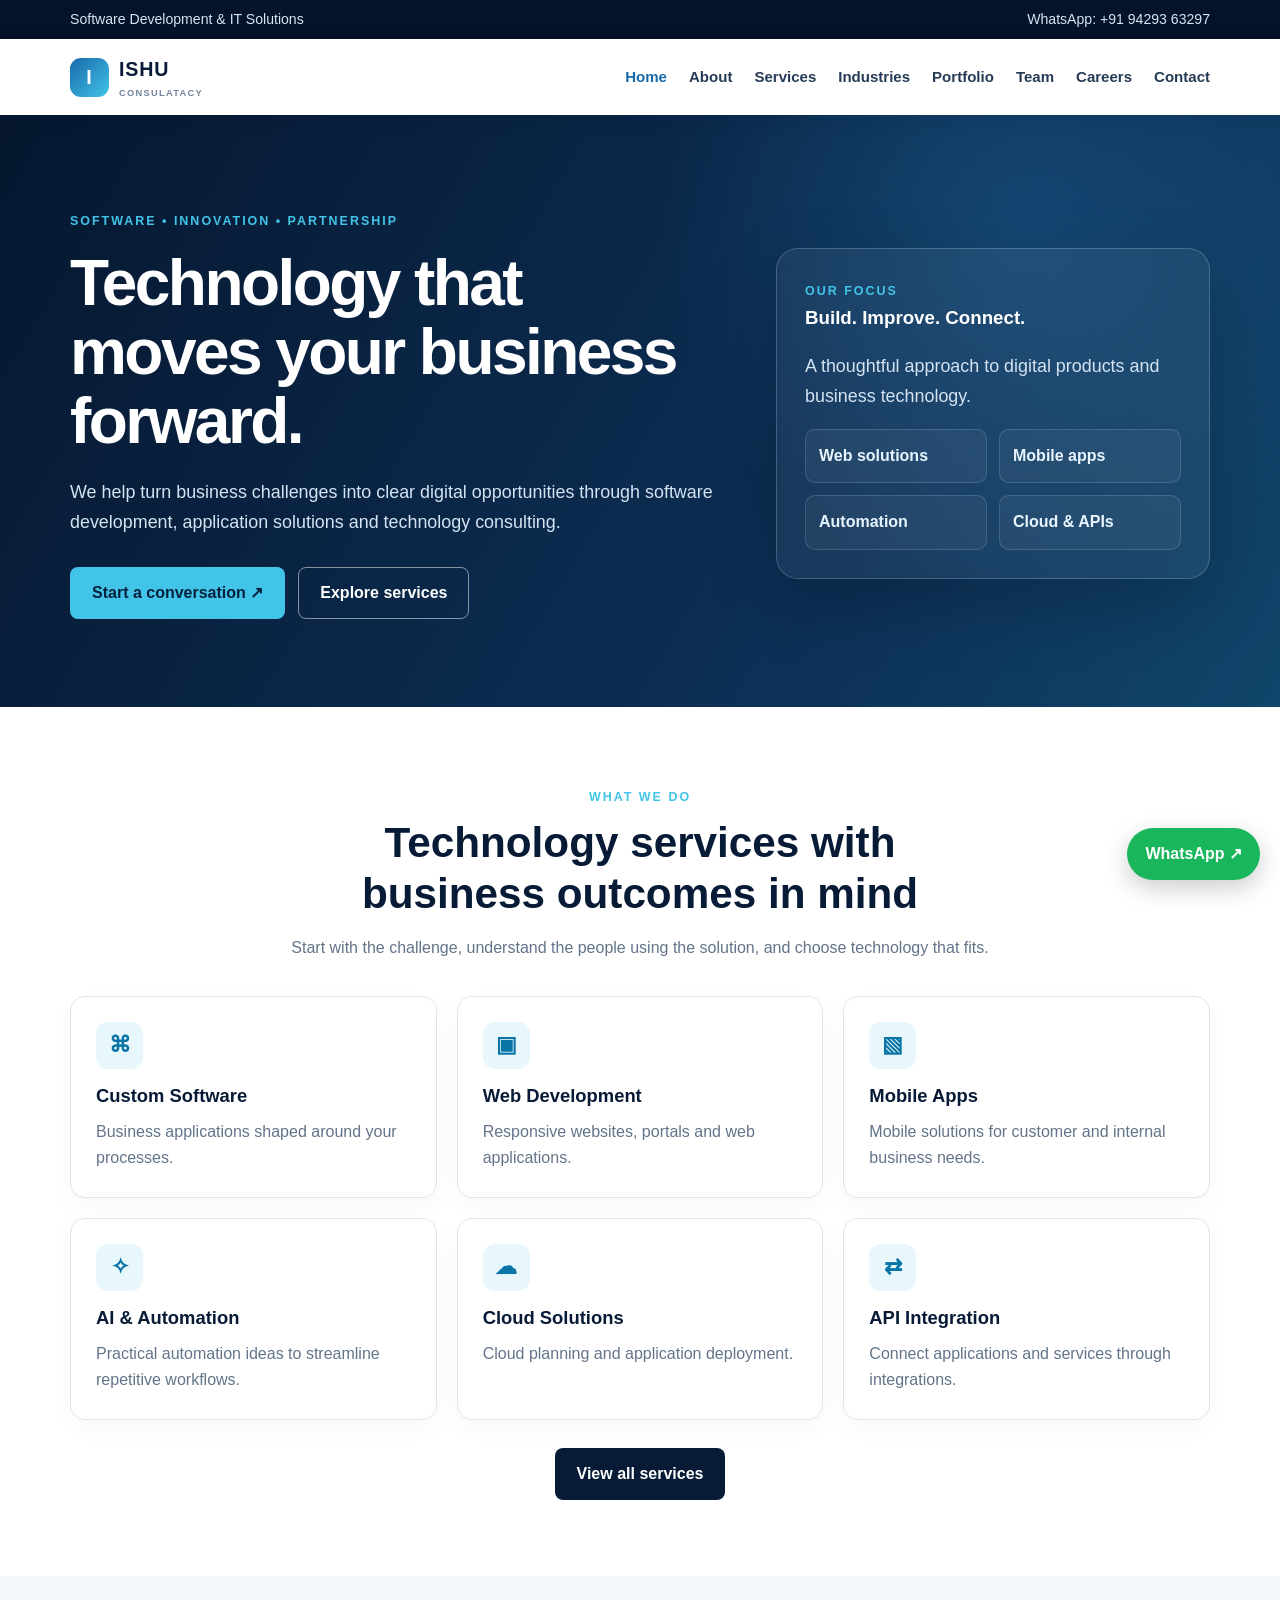
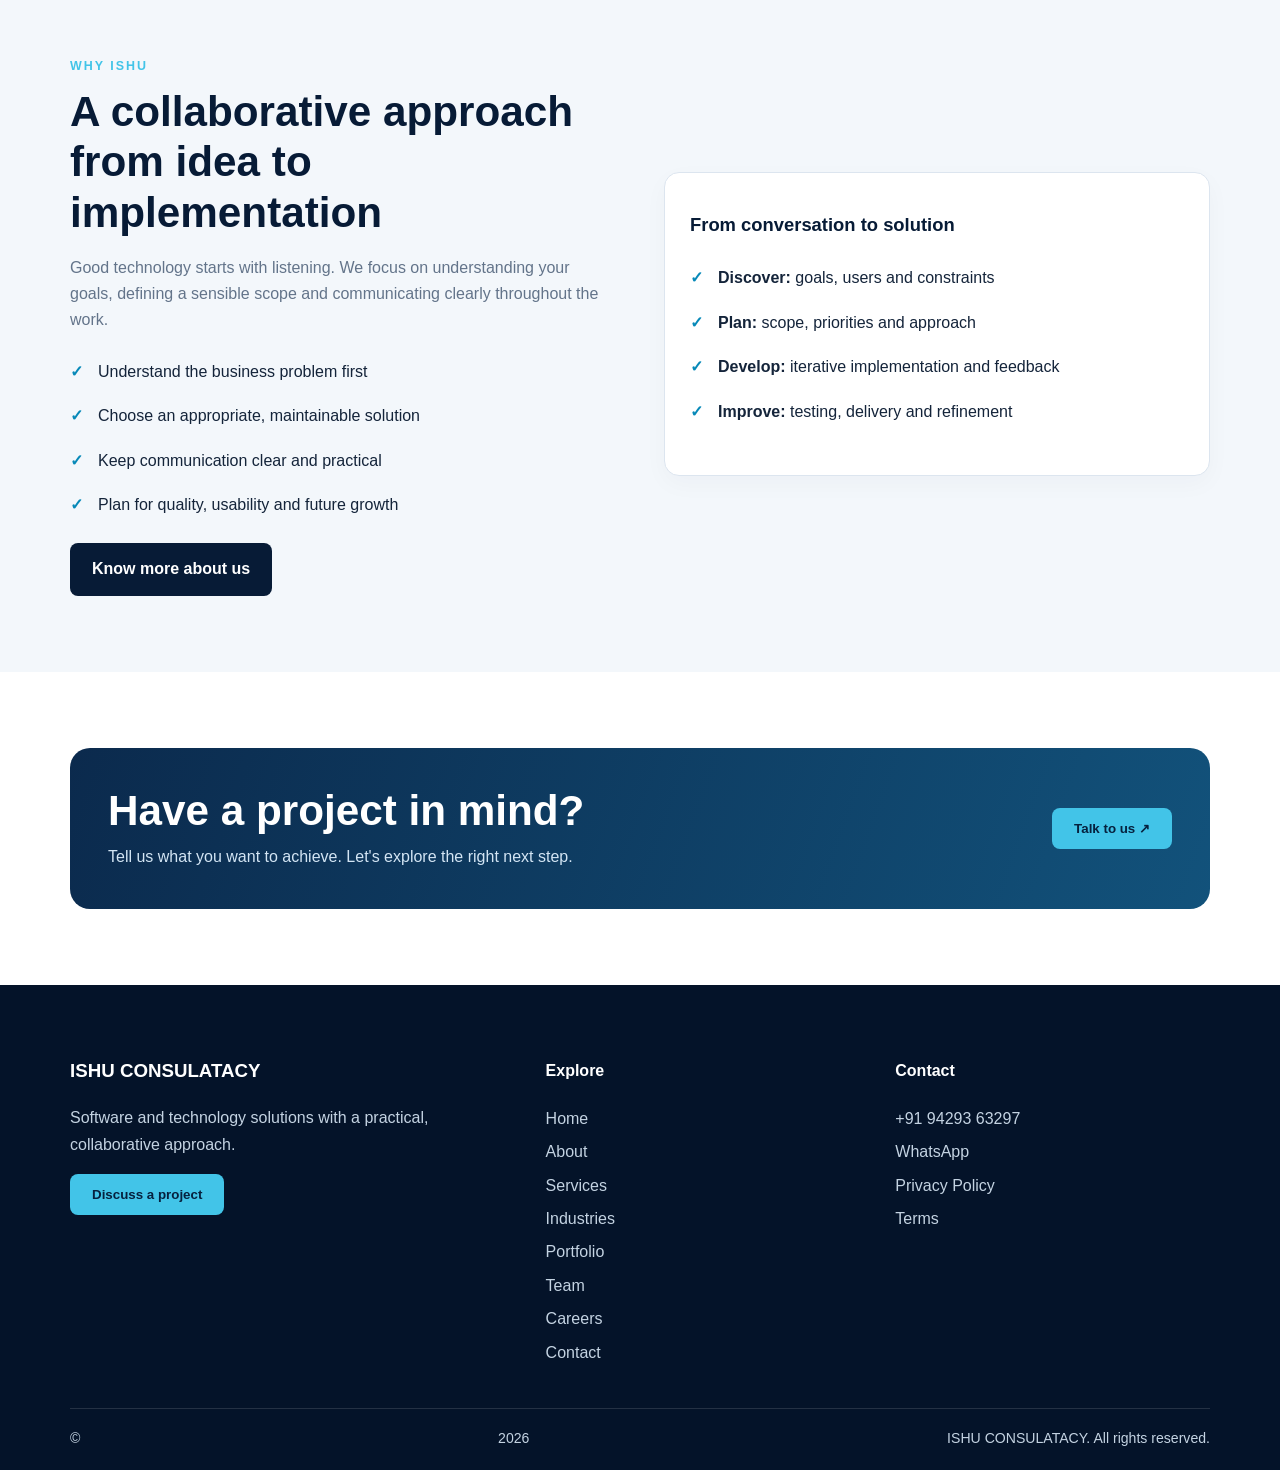
==== index.html @ ff8a1518 "Add index.html page" ====
<!doctype html><html lang="en"><head><meta charset="utf-8"><meta name="viewport" content="width=device-width,initial-scale=1"><meta name="description" content="Software development and IT solutions from ISHU CONSULATACY."><meta name="theme-color" content="#071b36"><title>Home | ISHU CONSULATACY</title><link rel="stylesheet" href="assets/css/style.css"></head><body><div class="topbar"><div class="container"><span>Software Development &amp; IT Solutions</span><span>WhatsApp: +91 94293 63297</span></div></div><header class="navbar"><div class="container navinner"><a class="brand" href="index.html"><span class="brandmark">I</span><span>ISHU <small style="display:block;font-size:.58rem;letter-spacing:.14em;color:#71839a">CONSULATACY</small></span></a><button class="nav-toggle" aria-label="Toggle navigation" aria-expanded="false">☰</button><nav class="navlinks"><a class="active" href="index.html">Home</a><a class="" href="about.html">About</a><a class="" href="services.html">Services</a><a class="" href="industries.html">Industries</a><a class="" href="portfolio.html">Portfolio</a><a class="" href="team.html">Team</a><a class="" href="careers.html">Careers</a><a class="" href="contact.html">Contact</a></nav></div></header><main><section class="hero"><div class="container hero-grid"><div><span class="eyebrow">SOFTWARE • INNOVATION • PARTNERSHIP</span><h1>Technology that moves your business forward.</h1><p>We help turn business challenges into clear digital opportunities through software development, application solutions and technology consulting.</p><div class="hero-actions"><a class="btn btn-primary" href="contact.html">Start a conversation ↗</a><a class="btn btn-outline" href="services.html">Explore services</a></div></div><div class="hero-panel"><span class="eyebrow">OUR FOCUS</span><h3>Build. Improve. Connect.</h3><p class="muted">A thoughtful approach to digital products and business technology.</p><div class="tech-list"><div class="tech">Web solutions</div><div class="tech">Mobile apps</div><div class="tech">Automation</div><div class="tech">Cloud &amp; APIs</div></div></div></div></section><section class="section"><div class="container"><div class="section-head center"><span class="eyebrow">WHAT WE DO</span><h2>Technology services with business outcomes in mind</h2><p>Start with the challenge, understand the people using the solution, and choose technology that fits.</p></div><div class="cards"><article class="card"><div class="iconbox">⌘</div><h3>Custom Software</h3><p>Business applications shaped around your processes.</p></article><article class="card"><div class="iconbox">▣</div><h3>Web Development</h3><p>Responsive websites, portals and web applications.</p></article><article class="card"><div class="iconbox">▧</div><h3>Mobile Apps</h3><p>Mobile solutions for customer and internal business needs.</p></article><article class="card"><div class="iconbox">✧</div><h3>AI & Automation</h3><p>Practical automation ideas to streamline repetitive workflows.</p></article><article class="card"><div class="iconbox">☁</div><h3>Cloud Solutions</h3><p>Cloud planning and application deployment.</p></article><article class="card"><div class="iconbox">⇄</div><h3>API Integration</h3><p>Connect applications and services through integrations.</p></article></div><div style="text-align:center;margin-top:28px"><a class="btn btn-dark" href="services.html">View all services</a></div></div></section><section class="section section-soft"><div class="container split"><div><span class="eyebrow">WHY ISHU</span><h2>A collaborative approach from idea to implementation</h2><p class="muted">Good technology starts with listening. We focus on understanding your goals, defining a sensible scope and communicating clearly throughout the work.</p><ul class="feature-list"><li>Understand the business problem first</li><li>Choose an appropriate, maintainable solution</li><li>Keep communication clear and practical</li><li>Plan for quality, usability and future growth</li></ul><a class="btn btn-dark" href="about.html">Know more about us</a></div><div class="card"><h3>From conversation to solution</h3><ul class="feature-list"><li><b>Discover:</b> goals, users and constraints</li><li><b>Plan:</b> scope, priorities and approach</li><li><b>Develop:</b> iterative implementation and feedback</li><li><b>Improve:</b> testing, delivery and refinement</li></ul></div></div></section><section class="section"><div class="container"><div class="cta"><div><h2>Have a project in mind?</h2><p style="margin:0;color:#d3e5f4">Tell us what you want to achieve. Let's explore the right next step.</p></div><button class="btn btn-primary" data-wa="Hello ISHU CONSULATACY, I would like to discuss a software project.">Talk to us ↗</button></div></div></section></main><footer class="footer"><div class="container"><div class="footergrid"><div><h3>ISHU CONSULATACY</h3><p>Software and technology solutions with a practical, collaborative approach.</p><button class="btn btn-primary" data-wa="Hello ISHU CONSULATACY, I would like to discuss a project.">Discuss a project</button></div><div><h4>Explore</h4><a href="index.html">Home</a><a href="about.html">About</a><a href="services.html">Services</a><a href="industries.html">Industries</a><a href="portfolio.html">Portfolio</a><a href="team.html">Team</a><a href="careers.html">Careers</a><a href="contact.html">Contact</a></div><div><h4>Contact</h4><a href="tel:+919429363297">+91 94293 63297</a><a href="https://wa.me/919429363297">WhatsApp</a><a href="privacy.html">Privacy Policy</a><a href="terms.html">Terms</a></div></div><div class="copyright">© <span data-year></span> ISHU CONSULATACY. All rights reserved.</div></div></footer><a class="whatsapp" href="https://wa.me/919429363297" target="_blank" rel="noopener">WhatsApp ↗</a><script src="assets/js/main.js"></script></body></html>
---- assets/css/style.css ----
:root{--navy:#071b36;--navy2:#0d2b50;--blue:#1769aa;--cyan:#42c4e8;--ink:#14243a;--muted:#63748a;--light:#f3f7fb;--white:#fff;--line:#dce5ef}*{box-sizing:border-box}html{scroll-behavior:smooth}body{margin:0;font-family:Inter,Segoe UI,Arial,sans-serif;color:var(--ink);line-height:1.65;background:#fff}a{color:var(--blue);text-decoration:none}a:hover{color:#0b4f86}.container{width:min(1140px,92%);margin:auto}.topbar{background:#041329;color:#d6e5f5;font-size:.88rem;padding:8px 0}.topbar .container{display:flex;justify-content:space-between;gap:15px;flex-wrap:wrap}.navbar{background:#fff;position:sticky;top:0;z-index:20;box-shadow:0 3px 18px #071b3610}.navinner{display:flex;align-items:center;justify-content:space-between;min-height:76px;gap:24px}.brand{font-size:1.23rem;font-weight:850;letter-spacing:.04em;color:var(--navy);display:flex;align-items:center;gap:10px}.brandmark{display:grid;place-items:center;background:linear-gradient(135deg,var(--blue),var(--cyan));color:#fff;border-radius:11px;width:39px;height:39px;font-weight:900}.navlinks{display:flex;align-items:center;gap:22px}.navlinks a{color:#263b55;font-size:.94rem;font-weight:650}.navlinks a.active,.navlinks a:hover{color:var(--blue)}.nav-toggle{display:none;border:1px solid var(--line);background:white;border-radius:8px;padding:9px 12px;font-size:1.2rem}.btn{display:inline-flex;align-items:center;justify-content:center;padding:12px 21px;border-radius:8px;font-weight:700;border:1px solid transparent;cursor:pointer;transition:.2s}.btn-primary{background:var(--cyan);color:#06213e}.btn-primary:hover{background:#71d8f2;color:#06213e;transform:translateY(-2px)}.btn-outline{border-color:#ffffff80;color:#fff}.btn-outline:hover{background:#fff;color:var(--navy)}.btn-dark{background:var(--navy);color:#fff}.btn-dark:hover{background:var(--blue);color:#fff}.hero{background:radial-gradient(circle at 80% 20%,#1a5b8b88,transparent 32%),linear-gradient(120deg,#06172f,#0d3158 70%,#10466b);color:white;padding:92px 0 88px;overflow:hidden}.hero-grid{display:grid;grid-template-columns:1.2fr .8fr;align-items:center;gap:55px}.eyebrow{color:var(--cyan);font-size:.78rem;letter-spacing:.16em;text-transform:uppercase;font-weight:800}.hero h1{font-size:clamp(2.5rem,5vw,4.5rem);line-height:1.08;letter-spacing:-.04em;margin:15px 0 22px}.hero p{font-size:1.12rem;color:#d4e3f2;max-width:650px}.hero-actions{display:flex;gap:13px;flex-wrap:wrap;margin-top:30px}.hero-panel{border:1px solid #ffffff32;background:#ffffff0d;border-radius:22px;padding:28px;box-shadow:0 25px 70px #0003}.hero-panel h3{margin:0 0 18px}.tech-list{display:grid;grid-template-columns:1fr 1fr;gap:12px}.tech{border:1px solid #ffffff25;background:#ffffff0c;padding:13px;border-radius:10px;color:#e8f5ff;font-weight:650}.section{padding:76px 0}.section-soft{background:var(--light)}.section-dark{background:var(--navy);color:white}.section-head{max-width:700px;margin-bottom:34px}.section-head.center{text-align:center;margin-left:auto;margin-right:auto}.section h2{font-size:clamp(1.9rem,3.3vw,2.8rem);line-height:1.2;margin:8px 0 15px;color:var(--navy)}.section-dark h2{color:white}.section-head p,.muted{color:var(--muted)}.section-dark .muted{color:#c2d2e3}.cards{display:grid;grid-template-columns:repeat(3,1fr);gap:20px}.card{background:white;border:1px solid var(--line);border-radius:15px;padding:25px;box-shadow:0 8px 25px #0c2c4b08}.card h3{margin:12px 0 8px;color:var(--navy);font-size:1.15rem}.card p{margin:0;color:var(--muted)}.iconbox{width:47px;height:47px;border-radius:12px;background:#e7f7fc;color:#0875a6;display:grid;place-items:center;font-size:1.35rem;font-weight:800}.split{display:grid;grid-template-columns:1fr 1fr;gap:48px;align-items:center}.feature-list{padding:0;list-style:none}.feature-list li{padding:9px 0 9px 28px;position:relative}.feature-list li:before{content:'✓';position:absolute;left:0;color:#0789b8;font-weight:900}.statrow{display:grid;grid-template-columns:repeat(3,1fr);gap:12px;margin-top:28px}.stat{padding:18px;background:#ffffff0d;border:1px solid #ffffff24;border-radius:12px}.stat strong{display:block;font-size:1.3rem;color:var(--cyan)}.cta{background:linear-gradient(110deg,#0b2a4d,#12527b);color:white;border-radius:20px;padding:38px;display:flex;align-items:center;justify-content:space-between;gap:25px}.cta h2{color:#fff;margin:0 0 8px}.page-hero{background:linear-gradient(120deg,#071b36,#10466b);color:white;padding:62px 0}.page-hero h1{font-size:clamp(2.2rem,4vw,3.4rem);margin:8px 0}.page-hero p{color:#d4e3f2;max-width:700px;margin:0}.tag{display:inline-block;padding:5px 10px;background:#e9f7fc;color:#08658f;border-radius:20px;font-size:.8rem;font-weight:750;margin:4px 5px 4px 0}.contact-grid{display:grid;grid-template-columns:.8fr 1.2fr;gap:28px}.contact-box{background:var(--navy);color:#fff;padding:28px;border-radius:16px}.contact-box a{color:#7de0f8}.formbox{border:1px solid var(--line);border-radius:16px;padding:28px}.field{margin-bottom:16px}.field label{display:block;font-weight:700;margin-bottom:6px}.field input,.field textarea,.field select{width:100%;padding:12px;border:1px solid #cbd7e3;border-radius:8px;font:inherit}.field textarea{min-height:120px;resize:vertical}.footer{background:#041329;color:#c4d3e2;padding:52px 0 20px}.footergrid{display:grid;grid-template-columns:1.4fr 1fr 1fr;gap:35px}.footer h3,.footer h4{color:#fff}.footer a{color:#c4d3e2;display:block;margin:7px 0}.footer a:hover{color:var(--cyan)}.copyright{border-top:1px solid #ffffff20;margin-top:35px;padding-top:18px;font-size:.88rem;display:flex;justify-content:space-between;gap:15px;flex-wrap:wrap}.notice{background:#fff8e6;border:1px solid #f0d99b;color:#6b4c0b;padding:13px 16px;border-radius:9px;font-size:.92rem}.empty-state{border:1px dashed #b9c9d9;padding:28px;border-radius:14px;color:var(--muted);text-align:center}.whatsapp{position:fixed;right:20px;bottom:20px;z-index:30;background:#19b65b;color:#fff;border-radius:50px;padding:13px 18px;font-weight:800;box-shadow:0 8px 25px #0003}.whatsapp:hover{color:#fff;background:#11964a}.faq details{border-bottom:1px solid var(--line);padding:16px 0}.faq summary{font-weight:750;cursor:pointer;color:var(--navy)}@media(max-width:900px){.nav-toggle{display:block}.navlinks{display:none;position:absolute;left:0;right:0;top:76px;background:#fff;padding:18px 4%;box-shadow:0 10px 20px #071b3618;flex-direction:column;align-items:flex-start}.navlinks.open{display:flex}.hero-grid,.split,.contact-grid{grid-template-columns:1fr}.cards{grid-template-columns:repeat(2,1fr)}.hero{padding:70px 0}.footergrid{grid-template-columns:1fr 1fr}}@media(max-width:600px){.cards,.footergrid{grid-template-columns:1fr}.section{padding:55px 0}.hero-panel{padding:20px}.cta{padding:25px;align-items:flex-start;flex-direction:column}.statrow{grid-template-columns:1fr 1fr}.topbar .container{font-size:.78rem}.navinner{min-height:68px}.navlinks{top:68px}}
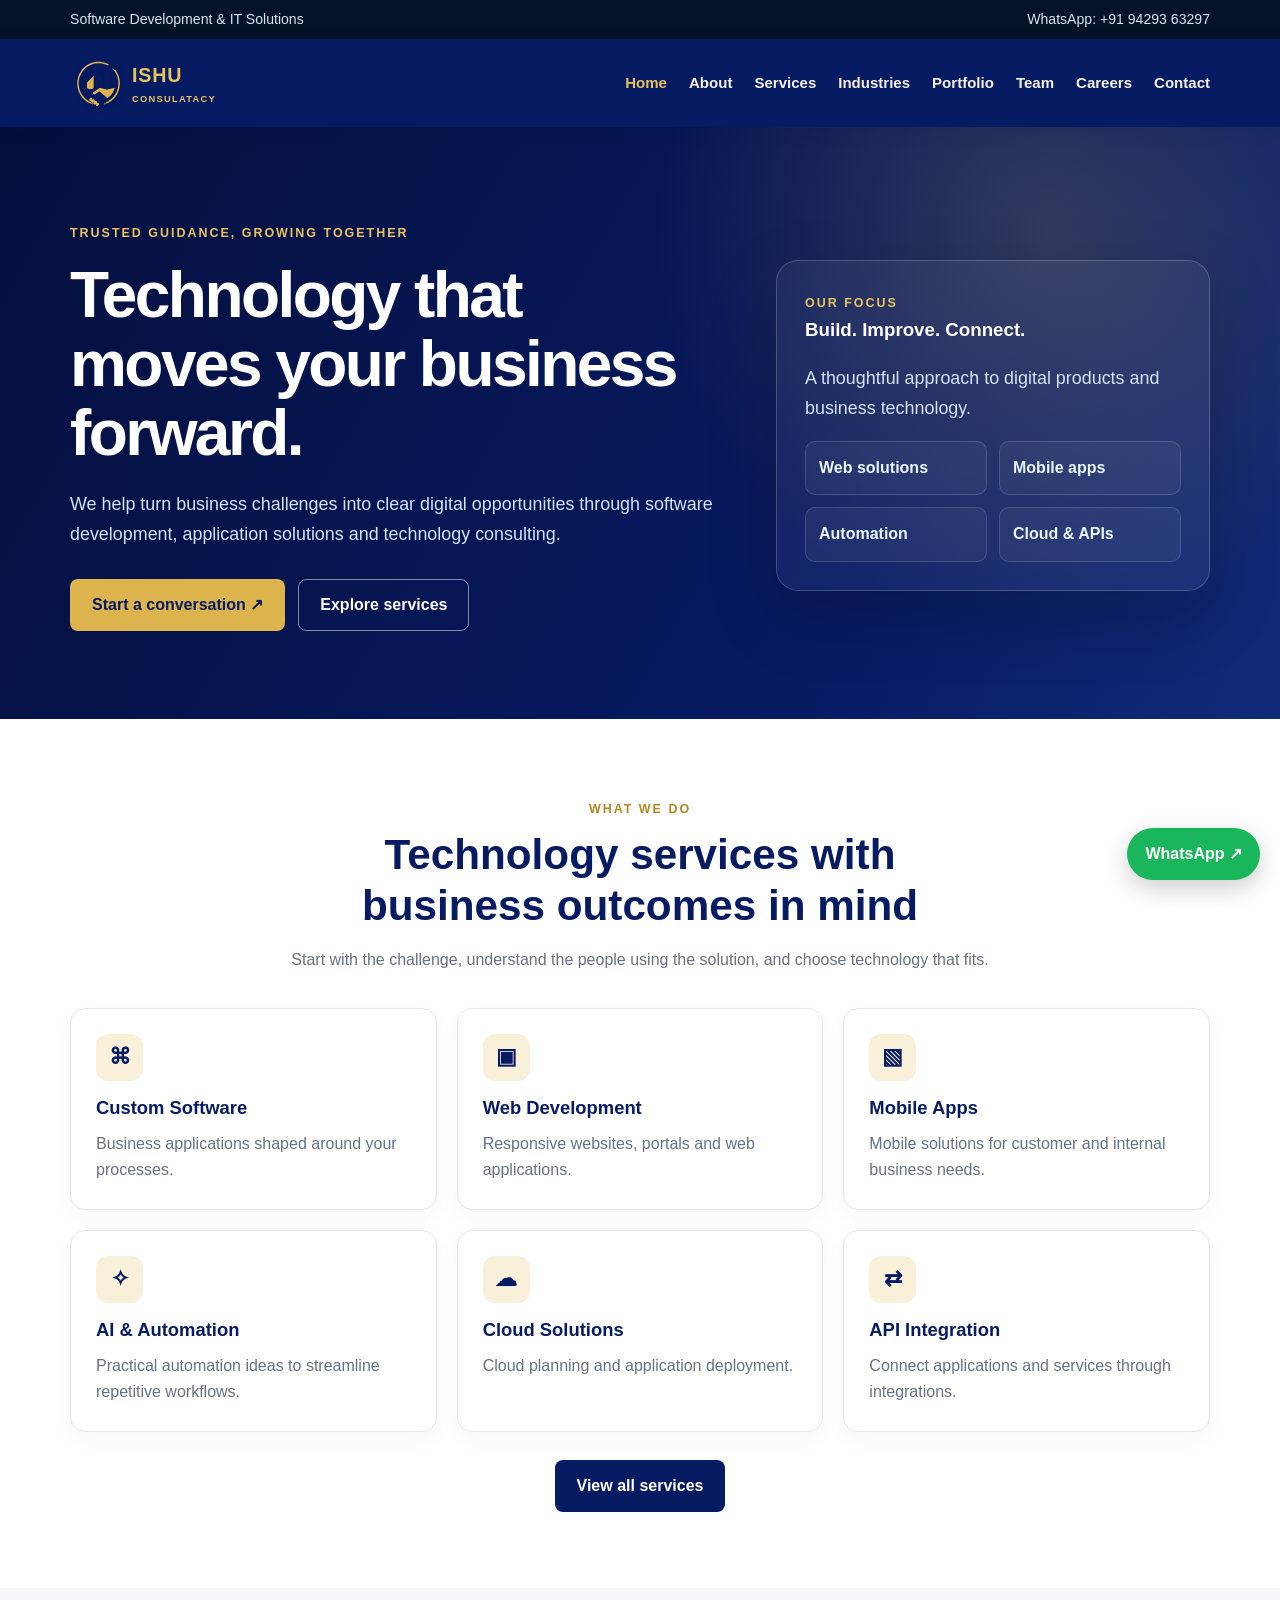
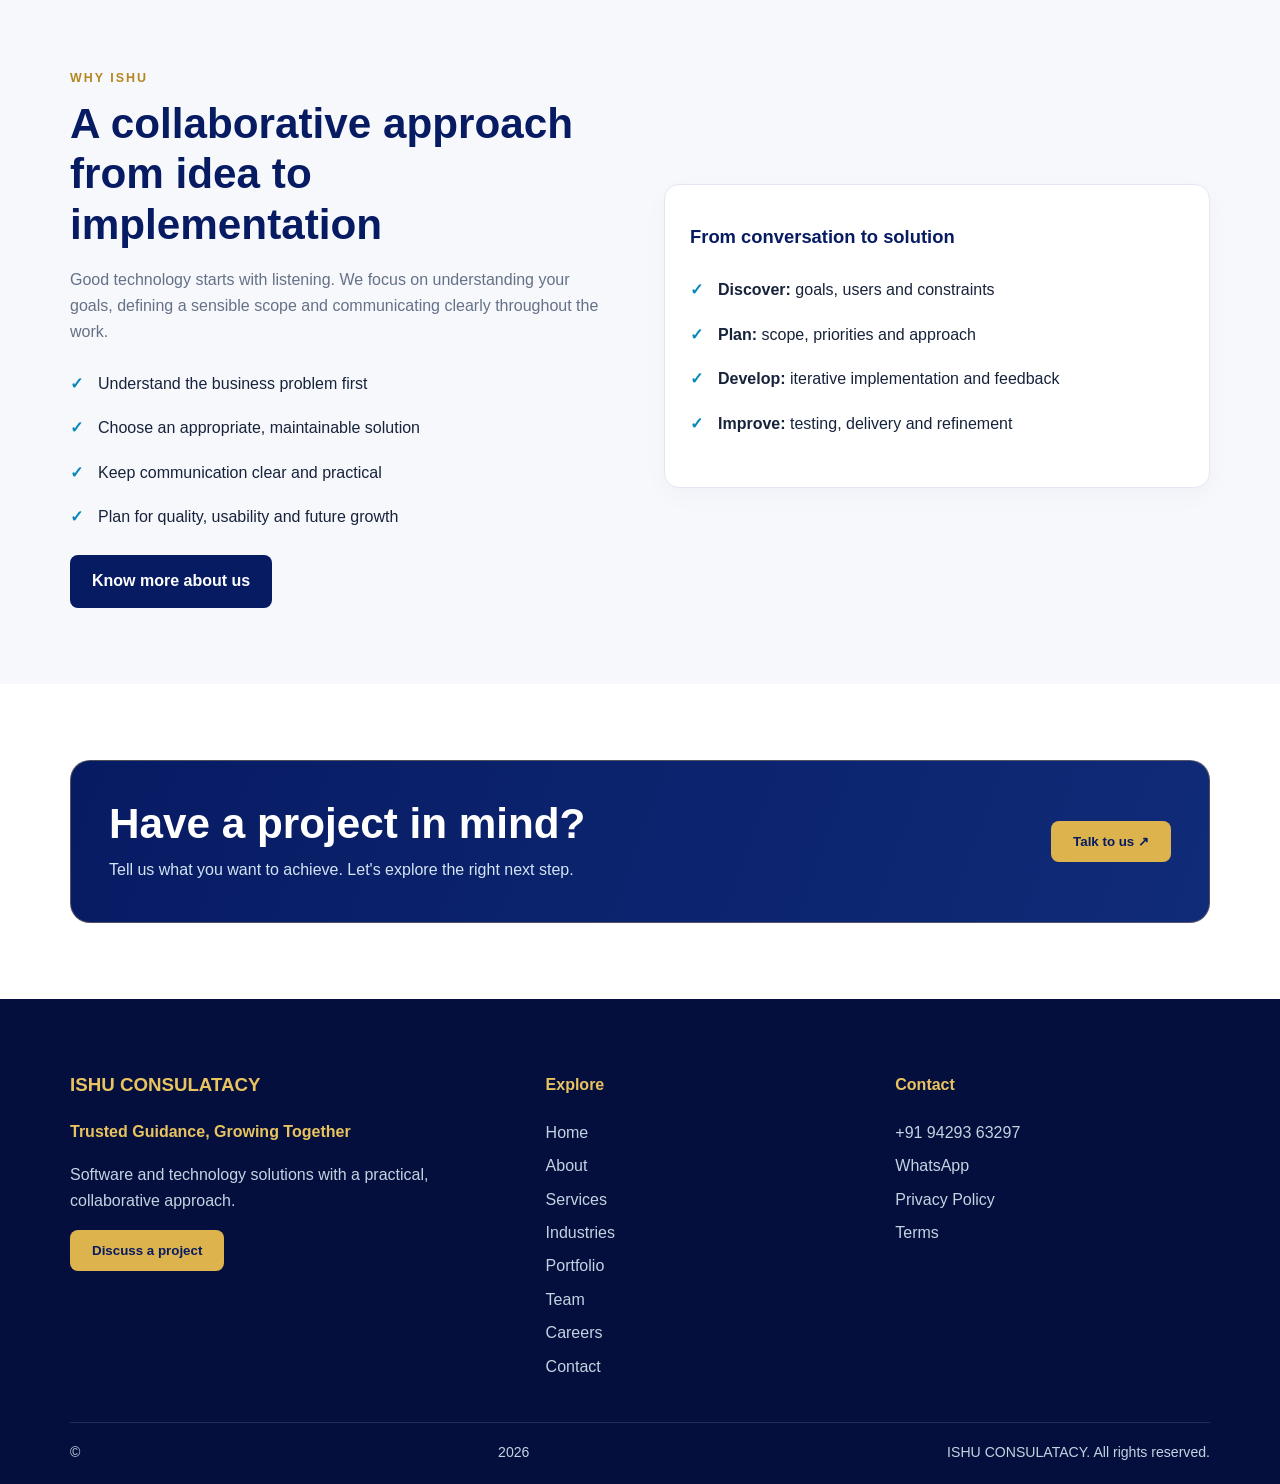
==== commit 40b55791: "Apply ISHU logo and brand identity to index.html" ====
--- a/index.html
+++ b/index.html
@@ -1 +1 @@
-<!doctype html><html lang="en"><head><meta charset="utf-8"><meta name="viewport" content="width=device-width,initial-scale=1"><meta name="description" content="Software development and IT solutions from ISHU CONSULATACY."><meta name="theme-color" content="#071b36"><title>Home | ISHU CONSULATACY</title><link rel="stylesheet" href="assets/css/style.css"></head><body><div class="topbar"><div class="container"><span>Software Development &amp; IT Solutions</span><span>WhatsApp: +91 94293 63297</span></div></div><header class="navbar"><div class="container navinner"><a class="brand" href="index.html"><span class="brandmark">I</span><span>ISHU <small style="display:block;font-size:.58rem;letter-spacing:.14em;color:#71839a">CONSULATACY</small></span></a><button class="nav-toggle" aria-label="Toggle navigation" aria-expanded="false">☰</button><nav class="navlinks"><a class="active" href="index.html">Home</a><a class="" href="about.html">About</a><a class="" href="services.html">Services</a><a class="" href="industries.html">Industries</a><a class="" href="portfolio.html">Portfolio</a><a class="" href="team.html">Team</a><a class="" href="careers.html">Careers</a><a class="" href="contact.html">Contact</a></nav></div></header><main><section class="hero"><div class="container hero-grid"><div><span class="eyebrow">SOFTWARE • INNOVATION • PARTNERSHIP</span><h1>Technology that moves your business forward.</h1><p>We help turn business challenges into clear digital opportunities through software development, application solutions and technology consulting.</p><div class="hero-actions"><a class="btn btn-primary" href="contact.html">Start a conversation ↗</a><a class="btn btn-outline" href="services.html">Explore services</a></div></div><div class="hero-panel"><span class="eyebrow">OUR FOCUS</span><h3>Build. Improve. Connect.</h3><p class="muted">A thoughtful approach to digital products and business technology.</p><div class="tech-list"><div class="tech">Web solutions</div><div class="tech">Mobile apps</div><div class="tech">Automation</div><div class="tech">Cloud &amp; APIs</div></div></div></div></section><section class="section"><div class="container"><div class="section-head center"><span class="eyebrow">WHAT WE DO</span><h2>Technology services with business outcomes in mind</h2><p>Start with the challenge, understand the people using the solution, and choose technology that fits.</p></div><div class="cards"><article class="card"><div class="iconbox">⌘</div><h3>Custom Software</h3><p>Business applications shaped around your processes.</p></article><article class="card"><div class="iconbox">▣</div><h3>Web Development</h3><p>Responsive websites, portals and web applications.</p></article><article class="card"><div class="iconbox">▧</div><h3>Mobile Apps</h3><p>Mobile solutions for customer and internal business needs.</p></article><article class="card"><div class="iconbox">✧</div><h3>AI & Automation</h3><p>Practical automation ideas to streamline repetitive workflows.</p></article><article class="card"><div class="iconbox">☁</div><h3>Cloud Solutions</h3><p>Cloud planning and application deployment.</p></article><article class="card"><div class="iconbox">⇄</div><h3>API Integration</h3><p>Connect applications and services through integrations.</p></article></div><div style="text-align:center;margin-top:28px"><a class="btn btn-dark" href="services.html">View all services</a></div></div></section><section class="section section-soft"><div class="container split"><div><span class="eyebrow">WHY ISHU</span><h2>A collaborative approach from idea to implementation</h2><p class="muted">Good technology starts with listening. We focus on understanding your goals, defining a sensible scope and communicating clearly throughout the work.</p><ul class="feature-list"><li>Understand the business problem first</li><li>Choose an appropriate, maintainable solution</li><li>Keep communication clear and practical</li><li>Plan for quality, usability and future growth</li></ul><a class="btn btn-dark" href="about.html">Know more about us</a></div><div class="card"><h3>From conversation to solution</h3><ul class="feature-list"><li><b>Discover:</b> goals, users and constraints</li><li><b>Plan:</b> scope, priorities and approach</li><li><b>Develop:</b> iterative implementation and feedback</li><li><b>Improve:</b> testing, delivery and refinement</li></ul></div></div></section><section class="section"><div class="container"><div class="cta"><div><h2>Have a project in mind?</h2><p style="margin:0;color:#d3e5f4">Tell us what you want to achieve. Let's explore the right next step.</p></div><button class="btn btn-primary" data-wa="Hello ISHU CONSULATACY, I would like to discuss a software project.">Talk to us ↗</button></div></div></section></main><footer class="footer"><div class="container"><div class="footergrid"><div><h3>ISHU CONSULATACY</h3><p>Software and technology solutions with a practical, collaborative approach.</p><button class="btn btn-primary" data-wa="Hello ISHU CONSULATACY, I would like to discuss a project.">Discuss a project</button></div><div><h4>Explore</h4><a href="index.html">Home</a><a href="about.html">About</a><a href="services.html">Services</a><a href="industries.html">Industries</a><a href="portfolio.html">Portfolio</a><a href="team.html">Team</a><a href="careers.html">Careers</a><a href="contact.html">Contact</a></div><div><h4>Contact</h4><a href="tel:+919429363297">+91 94293 63297</a><a href="https://wa.me/919429363297">WhatsApp</a><a href="privacy.html">Privacy Policy</a><a href="terms.html">Terms</a></div></div><div class="copyright">© <span data-year></span> ISHU CONSULATACY. All rights reserved.</div></div></footer><a class="whatsapp" href="https://wa.me/919429363297" target="_blank" rel="noopener">WhatsApp ↗</a><script src="assets/js/main.js"></script></body></html>+<!doctype html><html lang="en"><head><meta charset="utf-8"><meta name="viewport" content="width=device-width,initial-scale=1"><meta name="description" content="Software development and IT solutions from ISHU CONSULATACY."><meta name="theme-color" content="#071b36"><title>Home | ISHU CONSULATACY</title><link rel="stylesheet" href="assets/css/style.css"></head><body><div class="topbar"><div class="container"><span>Software Development &amp; IT Solutions</span><span>WhatsApp: +91 94293 63297</span></div></div><header class="navbar"><div class="container navinner"><a class="brand" href="index.html"><img class="brand-symbol" src="assets/images/ishu-mark.svg" alt="ISHU CONSULATACY logo"><span>ISHU <small style="display:block;font-size:.58rem;letter-spacing:.14em;color:#71839a">CONSULATACY</small></span></a><button class="nav-toggle" aria-label="Toggle navigation" aria-expanded="false">☰</button><nav class="navlinks"><a class="active" href="index.html">Home</a><a class="" href="about.html">About</a><a class="" href="services.html">Services</a><a class="" href="industries.html">Industries</a><a class="" href="portfolio.html">Portfolio</a><a class="" href="team.html">Team</a><a class="" href="careers.html">Careers</a><a class="" href="contact.html">Contact</a></nav></div></header><main><section class="hero"><div class="container hero-grid"><div><span class="eyebrow">TRUSTED GUIDANCE, GROWING TOGETHER</span><h1>Technology that moves your business forward.</h1><p>We help turn business challenges into clear digital opportunities through software development, application solutions and technology consulting.</p><div class="hero-actions"><a class="btn btn-primary" href="contact.html">Start a conversation ↗</a><a class="btn btn-outline" href="services.html">Explore services</a></div></div><div class="hero-panel"><span class="eyebrow">OUR FOCUS</span><h3>Build. Improve. Connect.</h3><p class="muted">A thoughtful approach to digital products and business technology.</p><div class="tech-list"><div class="tech">Web solutions</div><div class="tech">Mobile apps</div><div class="tech">Automation</div><div class="tech">Cloud &amp; APIs</div></div></div></div></section><section class="section"><div class="container"><div class="section-head center"><span class="eyebrow">WHAT WE DO</span><h2>Technology services with business outcomes in mind</h2><p>Start with the challenge, understand the people using the solution, and choose technology that fits.</p></div><div class="cards"><article class="card"><div class="iconbox">⌘</div><h3>Custom Software</h3><p>Business applications shaped around your processes.</p></article><article class="card"><div class="iconbox">▣</div><h3>Web Development</h3><p>Responsive websites, portals and web applications.</p></article><article class="card"><div class="iconbox">▧</div><h3>Mobile Apps</h3><p>Mobile solutions for customer and internal business needs.</p></article><article class="card"><div class="iconbox">✧</div><h3>AI & Automation</h3><p>Practical automation ideas to streamline repetitive workflows.</p></article><article class="card"><div class="iconbox">☁</div><h3>Cloud Solutions</h3><p>Cloud planning and application deployment.</p></article><article class="card"><div class="iconbox">⇄</div><h3>API Integration</h3><p>Connect applications and services through integrations.</p></article></div><div style="text-align:center;margin-top:28px"><a class="btn btn-dark" href="services.html">View all services</a></div></div></section><section class="section section-soft"><div class="container split"><div><span class="eyebrow">WHY ISHU</span><h2>A collaborative approach from idea to implementation</h2><p class="muted">Good technology starts with listening. We focus on understanding your goals, defining a sensible scope and communicating clearly throughout the work.</p><ul class="feature-list"><li>Understand the business problem first</li><li>Choose an appropriate, maintainable solution</li><li>Keep communication clear and practical</li><li>Plan for quality, usability and future growth</li></ul><a class="btn btn-dark" href="about.html">Know more about us</a></div><div class="card"><h3>From conversation to solution</h3><ul class="feature-list"><li><b>Discover:</b> goals, users and constraints</li><li><b>Plan:</b> scope, priorities and approach</li><li><b>Develop:</b> iterative implementation and feedback</li><li><b>Improve:</b> testing, delivery and refinement</li></ul></div></div></section><section class="section"><div class="container"><div class="cta"><div><h2>Have a project in mind?</h2><p style="margin:0;color:#d3e5f4">Tell us what you want to achieve. Let's explore the right next step.</p></div><button class="btn btn-primary" data-wa="Hello ISHU CONSULATACY, I would like to discuss a software project.">Talk to us ↗</button></div></div></section></main><footer class="footer"><div class="container"><div class="footergrid"><div><h3>ISHU CONSULATACY</h3><p style="color:#E8C35F;font-weight:700">Trusted Guidance, Growing Together</p><p>Software and technology solutions with a practical, collaborative approach.</p><button class="btn btn-primary" data-wa="Hello ISHU CONSULATACY, I would like to discuss a project.">Discuss a project</button></div><div><h4>Explore</h4><a href="index.html">Home</a><a href="about.html">About</a><a href="services.html">Services</a><a href="industries.html">Industries</a><a href="portfolio.html">Portfolio</a><a href="team.html">Team</a><a href="careers.html">Careers</a><a href="contact.html">Contact</a></div><div><h4>Contact</h4><a href="tel:+919429363297">+91 94293 63297</a><a href="https://wa.me/919429363297">WhatsApp</a><a href="privacy.html">Privacy Policy</a><a href="terms.html">Terms</a></div></div><div class="copyright">© <span data-year></span> ISHU CONSULATACY. All rights reserved.</div></div></footer><a class="whatsapp" href="https://wa.me/919429363297" target="_blank" rel="noopener">WhatsApp ↗</a><script src="assets/js/main.js"></script></body></html>
--- a/assets/css/style.css
+++ b/assets/css/style.css
@@ -1 +1,6 @@
-:root{--navy:#071b36;--navy2:#0d2b50;--blue:#1769aa;--cyan:#42c4e8;--ink:#14243a;--muted:#63748a;--light:#f3f7fb;--white:#fff;--line:#dce5ef}*{box-sizing:border-box}html{scroll-behavior:smooth}body{margin:0;font-family:Inter,Segoe UI,Arial,sans-serif;color:var(--ink);line-height:1.65;background:#fff}a{color:var(--blue);text-decoration:none}a:hover{color:#0b4f86}.container{width:min(1140px,92%);margin:auto}.topbar{background:#041329;color:#d6e5f5;font-size:.88rem;padding:8px 0}.topbar .container{display:flex;justify-content:space-between;gap:15px;flex-wrap:wrap}.navbar{background:#fff;position:sticky;top:0;z-index:20;box-shadow:0 3px 18px #071b3610}.navinner{display:flex;align-items:center;justify-content:space-between;min-height:76px;gap:24px}.brand{font-size:1.23rem;font-weight:850;letter-spacing:.04em;color:var(--navy);display:flex;align-items:center;gap:10px}.brandmark{display:grid;place-items:center;background:linear-gradient(135deg,var(--blue),var(--cyan));color:#fff;border-radius:11px;width:39px;height:39px;font-weight:900}.navlinks{display:flex;align-items:center;gap:22px}.navlinks a{color:#263b55;font-size:.94rem;font-weight:650}.navlinks a.active,.navlinks a:hover{color:var(--blue)}.nav-toggle{display:none;border:1px solid var(--line);background:white;border-radius:8px;padding:9px 12px;font-size:1.2rem}.btn{display:inline-flex;align-items:center;justify-content:center;padding:12px 21px;border-radius:8px;font-weight:700;border:1px solid transparent;cursor:pointer;transition:.2s}.btn-primary{background:var(--cyan);color:#06213e}.btn-primary:hover{background:#71d8f2;color:#06213e;transform:translateY(-2px)}.btn-outline{border-color:#ffffff80;color:#fff}.btn-outline:hover{background:#fff;color:var(--navy)}.btn-dark{background:var(--navy);color:#fff}.btn-dark:hover{background:var(--blue);color:#fff}.hero{background:radial-gradient(circle at 80% 20%,#1a5b8b88,transparent 32%),linear-gradient(120deg,#06172f,#0d3158 70%,#10466b);color:white;padding:92px 0 88px;overflow:hidden}.hero-grid{display:grid;grid-template-columns:1.2fr .8fr;align-items:center;gap:55px}.eyebrow{color:var(--cyan);font-size:.78rem;letter-spacing:.16em;text-transform:uppercase;font-weight:800}.hero h1{font-size:clamp(2.5rem,5vw,4.5rem);line-height:1.08;letter-spacing:-.04em;margin:15px 0 22px}.hero p{font-size:1.12rem;color:#d4e3f2;max-width:650px}.hero-actions{display:flex;gap:13px;flex-wrap:wrap;margin-top:30px}.hero-panel{border:1px solid #ffffff32;background:#ffffff0d;border-radius:22px;padding:28px;box-shadow:0 25px 70px #0003}.hero-panel h3{margin:0 0 18px}.tech-list{display:grid;grid-template-columns:1fr 1fr;gap:12px}.tech{border:1px solid #ffffff25;background:#ffffff0c;padding:13px;border-radius:10px;color:#e8f5ff;font-weight:650}.section{padding:76px 0}.section-soft{background:var(--light)}.section-dark{background:var(--navy);color:white}.section-head{max-width:700px;margin-bottom:34px}.section-head.center{text-align:center;margin-left:auto;margin-right:auto}.section h2{font-size:clamp(1.9rem,3.3vw,2.8rem);line-height:1.2;margin:8px 0 15px;color:var(--navy)}.section-dark h2{color:white}.section-head p,.muted{color:var(--muted)}.section-dark .muted{color:#c2d2e3}.cards{display:grid;grid-template-columns:repeat(3,1fr);gap:20px}.card{background:white;border:1px solid var(--line);border-radius:15px;padding:25px;box-shadow:0 8px 25px #0c2c4b08}.card h3{margin:12px 0 8px;color:var(--navy);font-size:1.15rem}.card p{margin:0;color:var(--muted)}.iconbox{width:47px;height:47px;border-radius:12px;background:#e7f7fc;color:#0875a6;display:grid;place-items:center;font-size:1.35rem;font-weight:800}.split{display:grid;grid-template-columns:1fr 1fr;gap:48px;align-items:center}.feature-list{padding:0;list-style:none}.feature-list li{padding:9px 0 9px 28px;position:relative}.feature-list li:before{content:'✓';position:absolute;left:0;color:#0789b8;font-weight:900}.statrow{display:grid;grid-template-columns:repeat(3,1fr);gap:12px;margin-top:28px}.stat{padding:18px;background:#ffffff0d;border:1px solid #ffffff24;border-radius:12px}.stat strong{display:block;font-size:1.3rem;color:var(--cyan)}.cta{background:linear-gradient(110deg,#0b2a4d,#12527b);color:white;border-radius:20px;padding:38px;display:flex;align-items:center;justify-content:space-between;gap:25px}.cta h2{color:#fff;margin:0 0 8px}.page-hero{background:linear-gradient(120deg,#071b36,#10466b);color:white;padding:62px 0}.page-hero h1{font-size:clamp(2.2rem,4vw,3.4rem);margin:8px 0}.page-hero p{color:#d4e3f2;max-width:700px;margin:0}.tag{display:inline-block;padding:5px 10px;background:#e9f7fc;color:#08658f;border-radius:20px;font-size:.8rem;font-weight:750;margin:4px 5px 4px 0}.contact-grid{display:grid;grid-template-columns:.8fr 1.2fr;gap:28px}.contact-box{background:var(--navy);color:#fff;padding:28px;border-radius:16px}.contact-box a{color:#7de0f8}.formbox{border:1px solid var(--line);border-radius:16px;padding:28px}.field{margin-bottom:16px}.field label{display:block;font-weight:700;margin-bottom:6px}.field input,.field textarea,.field select{width:100%;padding:12px;border:1px solid #cbd7e3;border-radius:8px;font:inherit}.field textarea{min-height:120px;resize:vertical}.footer{background:#041329;color:#c4d3e2;padding:52px 0 20px}.footergrid{display:grid;grid-template-columns:1.4fr 1fr 1fr;gap:35px}.footer h3,.footer h4{color:#fff}.footer a{color:#c4d3e2;display:block;margin:7px 0}.footer a:hover{color:var(--cyan)}.copyright{border-top:1px solid #ffffff20;margin-top:35px;padding-top:18px;font-size:.88rem;display:flex;justify-content:space-between;gap:15px;flex-wrap:wrap}.notice{background:#fff8e6;border:1px solid #f0d99b;color:#6b4c0b;padding:13px 16px;border-radius:9px;font-size:.92rem}.empty-state{border:1px dashed #b9c9d9;padding:28px;border-radius:14px;color:var(--muted);text-align:center}.whatsapp{position:fixed;right:20px;bottom:20px;z-index:30;background:#19b65b;color:#fff;border-radius:50px;padding:13px 18px;font-weight:800;box-shadow:0 8px 25px #0003}.whatsapp:hover{color:#fff;background:#11964a}.faq details{border-bottom:1px solid var(--line);padding:16px 0}.faq summary{font-weight:750;cursor:pointer;color:var(--navy)}@media(max-width:900px){.nav-toggle{display:block}.navlinks{display:none;position:absolute;left:0;right:0;top:76px;background:#fff;padding:18px 4%;box-shadow:0 10px 20px #071b3618;flex-direction:column;align-items:flex-start}.navlinks.open{display:flex}.hero-grid,.split,.contact-grid{grid-template-columns:1fr}.cards{grid-template-columns:repeat(2,1fr)}.hero{padding:70px 0}.footergrid{grid-template-columns:1fr 1fr}}@media(max-width:600px){.cards,.footergrid{grid-template-columns:1fr}.section{padding:55px 0}.hero-panel{padding:20px}.cta{padding:25px;align-items:flex-start;flex-direction:column}.statrow{grid-template-columns:1fr 1fr}.topbar .container{font-size:.78rem}.navinner{min-height:68px}.navlinks{top:68px}}+:root{--navy:#071b36;--navy2:#0d2b50;--blue:#1769aa;--cyan:#42c4e8;--ink:#14243a;--muted:#63748a;--light:#f3f7fb;--white:#fff;--line:#dce5ef}*{box-sizing:border-box}html{scroll-behavior:smooth}body{margin:0;font-family:Inter,Segoe UI,Arial,sans-serif;color:var(--ink);line-height:1.65;background:#fff}a{color:var(--blue);text-decoration:none}a:hover{color:#0b4f86}.container{width:min(1140px,92%);margin:auto}.topbar{background:#041329;color:#d6e5f5;font-size:.88rem;padding:8px 0}.topbar .container{display:flex;justify-content:space-between;gap:15px;flex-wrap:wrap}.navbar{background:#fff;position:sticky;top:0;z-index:20;box-shadow:0 3px 18px #071b3610}.navinner{display:flex;align-items:center;justify-content:space-between;min-height:76px;gap:24px}.brand{font-size:1.23rem;font-weight:850;letter-spacing:.04em;color:var(--navy);display:flex;align-items:center;gap:10px}.brandmark{display:grid;place-items:center;background:linear-gradient(135deg,var(--blue),var(--cyan));color:#fff;border-radius:11px;width:39px;height:39px;font-weight:900}.navlinks{display:flex;align-items:center;gap:22px}.navlinks a{color:#263b55;font-size:.94rem;font-weight:650}.navlinks a.active,.navlinks a:hover{color:var(--blue)}.nav-toggle{display:none;border:1px solid var(--line);background:white;border-radius:8px;padding:9px 12px;font-size:1.2rem}.btn{display:inline-flex;align-items:center;justify-content:center;padding:12px 21px;border-radius:8px;font-weight:700;border:1px solid transparent;cursor:pointer;transition:.2s}.btn-primary{background:var(--cyan);color:#06213e}.btn-primary:hover{background:#71d8f2;color:#06213e;transform:translateY(-2px)}.btn-outline{border-color:#ffffff80;color:#fff}.btn-outline:hover{background:#fff;color:var(--navy)}.btn-dark{background:var(--navy);color:#fff}.btn-dark:hover{background:var(--blue);color:#fff}.hero{background:radial-gradient(circle at 80% 20%,#1a5b8b88,transparent 32%),linear-gradient(120deg,#06172f,#0d3158 70%,#10466b);color:white;padding:92px 0 88px;overflow:hidden}.hero-grid{display:grid;grid-template-columns:1.2fr .8fr;align-items:center;gap:55px}.eyebrow{color:var(--cyan);font-size:.78rem;letter-spacing:.16em;text-transform:uppercase;font-weight:800}.hero h1{font-size:clamp(2.5rem,5vw,4.5rem);line-height:1.08;letter-spacing:-.04em;margin:15px 0 22px}.hero p{font-size:1.12rem;color:#d4e3f2;max-width:650px}.hero-actions{display:flex;gap:13px;flex-wrap:wrap;margin-top:30px}.hero-panel{border:1px solid #ffffff32;background:#ffffff0d;border-radius:22px;padding:28px;box-shadow:0 25px 70px #0003}.hero-panel h3{margin:0 0 18px}.tech-list{display:grid;grid-template-columns:1fr 1fr;gap:12px}.tech{border:1px solid #ffffff25;background:#ffffff0c;padding:13px;border-radius:10px;color:#e8f5ff;font-weight:650}.section{padding:76px 0}.section-soft{background:var(--light)}.section-dark{background:var(--navy);color:white}.section-head{max-width:700px;margin-bottom:34px}.section-head.center{text-align:center;margin-left:auto;margin-right:auto}.section h2{font-size:clamp(1.9rem,3.3vw,2.8rem);line-height:1.2;margin:8px 0 15px;color:var(--navy)}.section-dark h2{color:white}.section-head p,.muted{color:var(--muted)}.section-dark .muted{color:#c2d2e3}.cards{display:grid;grid-template-columns:repeat(3,1fr);gap:20px}.card{background:white;border:1px solid var(--line);border-radius:15px;padding:25px;box-shadow:0 8px 25px #0c2c4b08}.card h3{margin:12px 0 8px;color:var(--navy);font-size:1.15rem}.card p{margin:0;color:var(--muted)}.iconbox{width:47px;height:47px;border-radius:12px;background:#e7f7fc;color:#0875a6;display:grid;place-items:center;font-size:1.35rem;font-weight:800}.split{display:grid;grid-template-columns:1fr 1fr;gap:48px;align-items:center}.feature-list{padding:0;list-style:none}.feature-list li{padding:9px 0 9px 28px;position:relative}.feature-list li:before{content:'✓';position:absolute;left:0;color:#0789b8;font-weight:900}.statrow{display:grid;grid-template-columns:repeat(3,1fr);gap:12px;margin-top:28px}.stat{padding:18px;background:#ffffff0d;border:1px solid #ffffff24;border-radius:12px}.stat strong{display:block;font-size:1.3rem;color:var(--cyan)}.cta{background:linear-gradient(110deg,#0b2a4d,#12527b);color:white;border-radius:20px;padding:38px;display:flex;align-items:center;justify-content:space-between;gap:25px}.cta h2{color:#fff;margin:0 0 8px}.page-hero{background:linear-gradient(120deg,#071b36,#10466b);color:white;padding:62px 0}.page-hero h1{font-size:clamp(2.2rem,4vw,3.4rem);margin:8px 0}.page-hero p{color:#d4e3f2;max-width:700px;margin:0}.tag{display:inline-block;padding:5px 10px;background:#e9f7fc;color:#08658f;border-radius:20px;font-size:.8rem;font-weight:750;margin:4px 5px 4px 0}.contact-grid{display:grid;grid-template-columns:.8fr 1.2fr;gap:28px}.contact-box{background:var(--navy);color:#fff;padding:28px;border-radius:16px}.contact-box a{color:#7de0f8}.formbox{border:1px solid var(--line);border-radius:16px;padding:28px}.field{margin-bottom:16px}.field label{display:block;font-weight:700;margin-bottom:6px}.field input,.field textarea,.field select{width:100%;padding:12px;border:1px solid #cbd7e3;border-radius:8px;font:inherit}.field textarea{min-height:120px;resize:vertical}.footer{background:#041329;color:#c4d3e2;padding:52px 0 20px}.footergrid{display:grid;grid-template-columns:1.4fr 1fr 1fr;gap:35px}.footer h3,.footer h4{color:#fff}.footer a{color:#c4d3e2;display:block;margin:7px 0}.footer a:hover{color:var(--cyan)}.copyright{border-top:1px solid #ffffff20;margin-top:35px;padding-top:18px;font-size:.88rem;display:flex;justify-content:space-between;gap:15px;flex-wrap:wrap}.notice{background:#fff8e6;border:1px solid #f0d99b;color:#6b4c0b;padding:13px 16px;border-radius:9px;font-size:.92rem}.empty-state{border:1px dashed #b9c9d9;padding:28px;border-radius:14px;color:var(--muted);text-align:center}.whatsapp{position:fixed;right:20px;bottom:20px;z-index:30;background:#19b65b;color:#fff;border-radius:50px;padding:13px 18px;font-weight:800;box-shadow:0 8px 25px #0003}.whatsapp:hover{color:#fff;background:#11964a}.faq details{border-bottom:1px solid var(--line);padding:16px 0}.faq summary{font-weight:750;cursor:pointer;color:var(--navy)}@media(max-width:900px){.nav-toggle{display:block}.navlinks{display:none;position:absolute;left:0;right:0;top:76px;background:#fff;padding:18px 4%;box-shadow:0 10px 20px #071b3618;flex-direction:column;align-items:flex-start}.navlinks.open{display:flex}.hero-grid,.split,.contact-grid{grid-template-columns:1fr}.cards{grid-template-columns:repeat(2,1fr)}.hero{padding:70px 0}.footergrid{grid-template-columns:1fr 1fr}}@media(max-width:600px){.cards,.footergrid{grid-template-columns:1fr}.section{padding:55px 0}.hero-panel{padding:20px}.cta{padding:25px;align-items:flex-start;flex-direction:column}.statrow{grid-template-columns:1fr 1fr}.topbar .container{font-size:.78rem}.navinner{min-height:68px}.navlinks{top:68px}}
+/* ISHU CONSULATACY brand identity: navy + gold */
+:root{--navy:#071B63;--navy2:#0A246E;--blue:#123A8C;--cyan:#DDB34D;--ink:#17233B;--muted:#657187;--light:#F7F8FC;--line:#E4E7EF}
+.navbar{background:#071B63}.navinner{min-height:88px}.brand{color:#E8C35F}.brand:hover{color:#F5D77E}.brand-symbol{width:52px;height:52px;object-fit:contain;display:block;filter:drop-shadow(0 2px 3px #0003)}.brand small{color:#E8C35F!important}.navlinks a{color:#F6F3E9}.navlinks a.active,.navlinks a:hover{color:#E8C35F}.nav-toggle{color:#071B63}.btn-primary{background:#DDB34D;color:#071B63}.btn-primary:hover{background:#F0CD70;color:#071B63}.btn-dark{background:#071B63;color:#fff}.btn-dark:hover{background:#123A8C;color:#fff}.eyebrow{color:#B48720}.hero{background:radial-gradient(circle at 82% 18%,#DDB34D33,transparent 34%),linear-gradient(120deg,#050F3D,#071B63 70%,#102B78)}.hero .eyebrow,.page-hero .eyebrow{color:#E8C35F}.iconbox{background:#F9F0D9;color:#071B63}.tag{background:#F9F0D9;color:#071B63}.footer{background:#050F3D}.footer .brand{color:#E8C35F}.footer .brand:hover{color:#F5D77E}.footer h3,.footer h4{color:#E8C35F}.whatsapp{background:#19b65b;color:#fff}.page-hero{background:radial-gradient(circle at 82% 20%,#DDB34D26,transparent 35%),linear-gradient(120deg,#050F3D,#071B63)}.cta{background:linear-gradient(110deg,#071B63,#102B78);border:1px solid #DDB34D55}.cta h2{color:#fff}
+@media(max-width:900px){.navlinks{background:#071B63;top:88px}.navlinks a{color:#fff}.navlinks a.active,.navlinks a:hover{color:#E8C35F}}
+@media(max-width:600px){.navinner{min-height:72px}.navlinks{top:72px}.brand-symbol{width:45px;height:45px}}
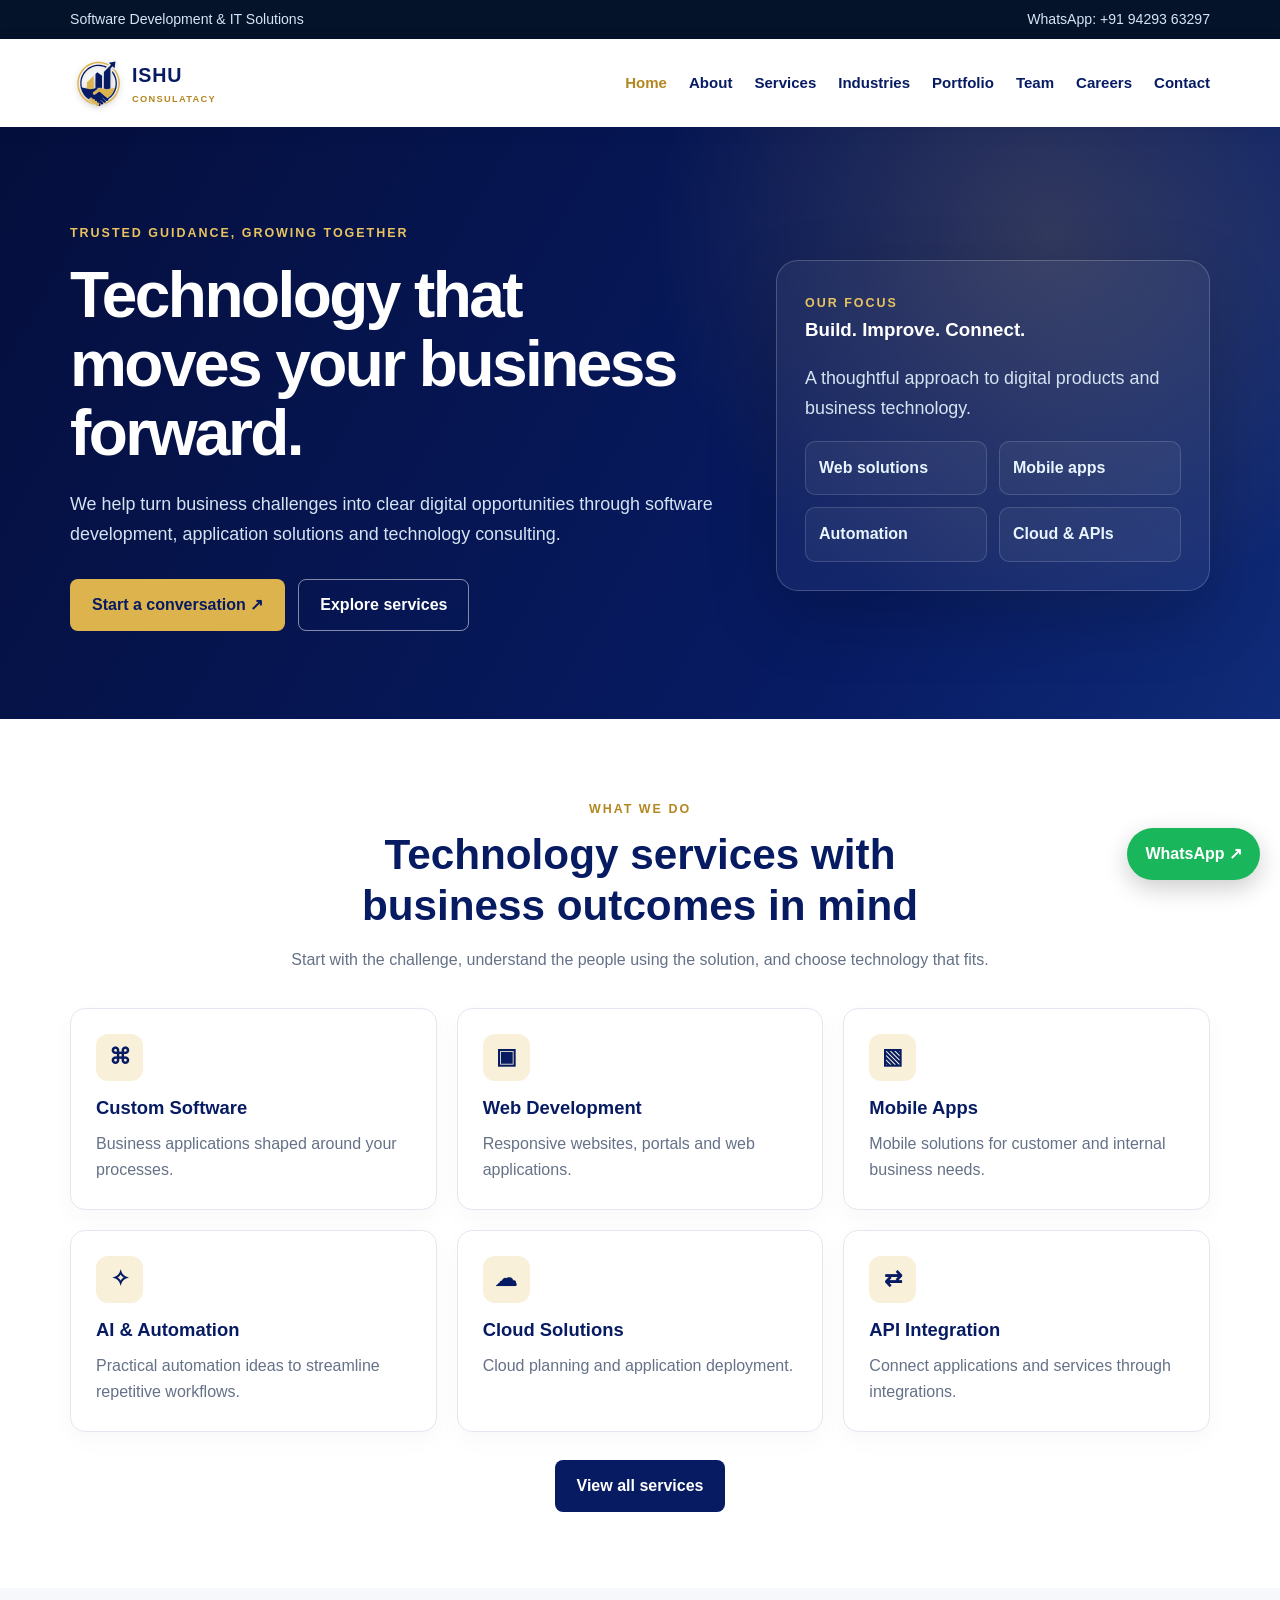
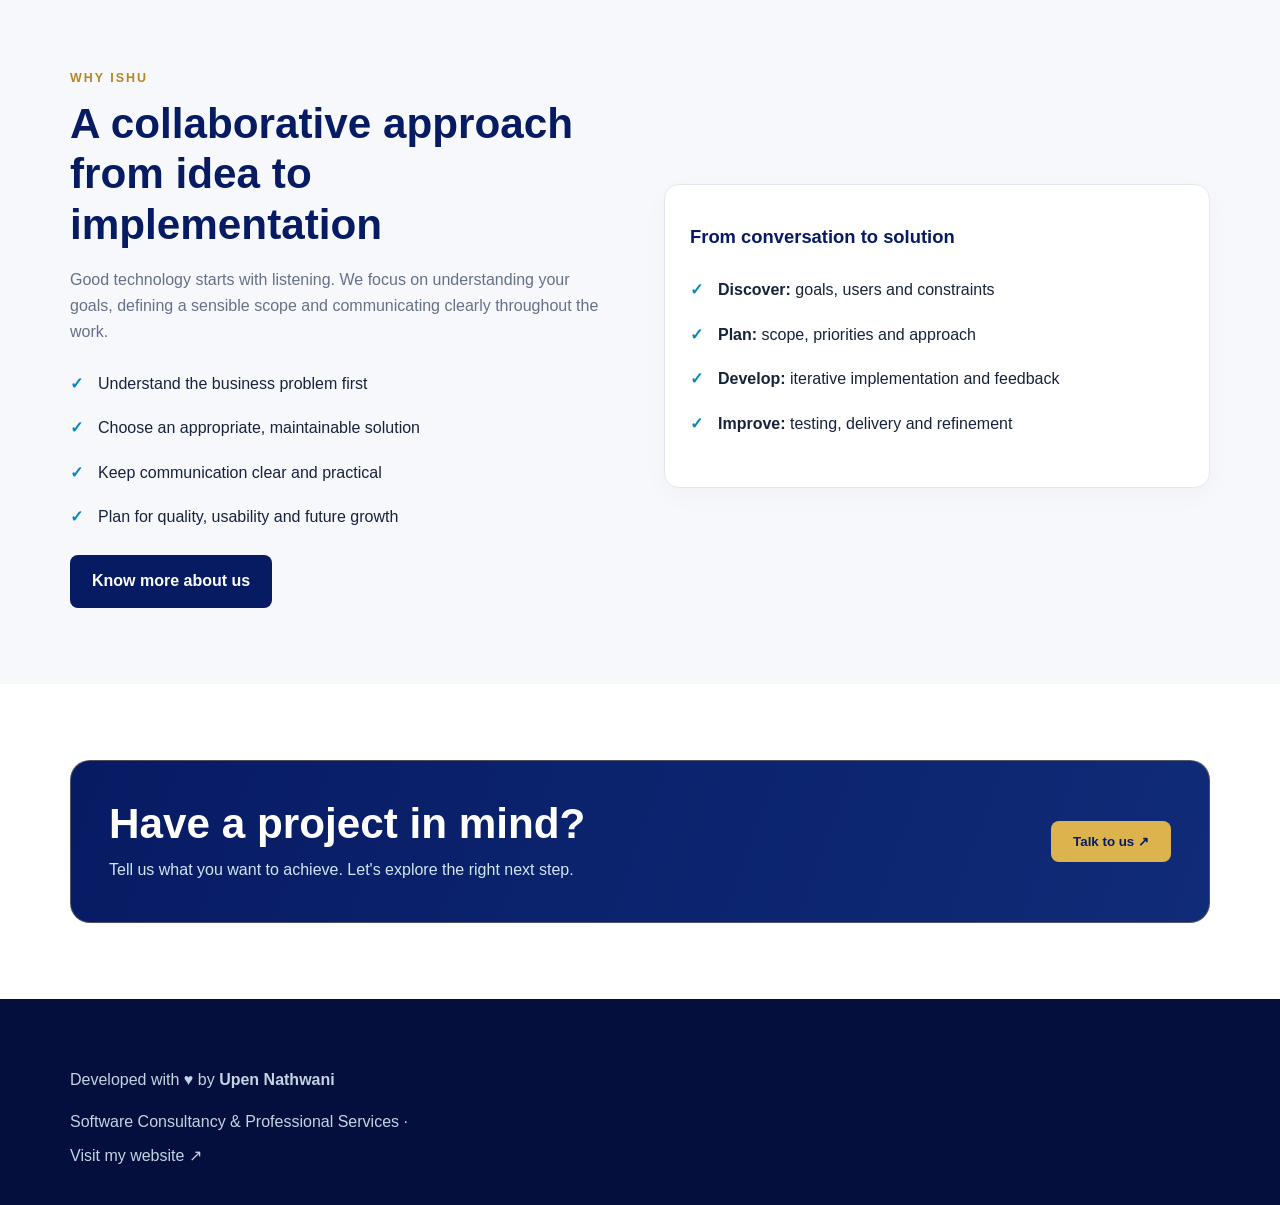
==== commit c4dbdfcc: "Add developer credit footer to index.html" ====
--- a/index.html
+++ b/index.html
@@ -1 +1 @@
-<!doctype html><html lang="en"><head><meta charset="utf-8"><meta name="viewport" content="width=device-width,initial-scale=1"><meta name="description" content="Software development and IT solutions from ISHU CONSULATACY."><meta name="theme-color" content="#071b36"><title>Home | ISHU CONSULATACY</title><link rel="stylesheet" href="assets/css/style.css"></head><body><div class="topbar"><div class="container"><span>Software Development &amp; IT Solutions</span><span>WhatsApp: +91 94293 63297</span></div></div><header class="navbar"><div class="container navinner"><a class="brand" href="index.html"><img class="brand-symbol" src="assets/images/ishu-mark.svg" alt="ISHU CONSULATACY logo"><span>ISHU <small style="display:block;font-size:.58rem;letter-spacing:.14em;color:#71839a">CONSULATACY</small></span></a><button class="nav-toggle" aria-label="Toggle navigation" aria-expanded="false">☰</button><nav class="navlinks"><a class="active" href="index.html">Home</a><a class="" href="about.html">About</a><a class="" href="services.html">Services</a><a class="" href="industries.html">Industries</a><a class="" href="portfolio.html">Portfolio</a><a class="" href="team.html">Team</a><a class="" href="careers.html">Careers</a><a class="" href="contact.html">Contact</a></nav></div></header><main><section class="hero"><div class="container hero-grid"><div><span class="eyebrow">TRUSTED GUIDANCE, GROWING TOGETHER</span><h1>Technology that moves your business forward.</h1><p>We help turn business challenges into clear digital opportunities through software development, application solutions and technology consulting.</p><div class="hero-actions"><a class="btn btn-primary" href="contact.html">Start a conversation ↗</a><a class="btn btn-outline" href="services.html">Explore services</a></div></div><div class="hero-panel"><span class="eyebrow">OUR FOCUS</span><h3>Build. Improve. Connect.</h3><p class="muted">A thoughtful approach to digital products and business technology.</p><div class="tech-list"><div class="tech">Web solutions</div><div class="tech">Mobile apps</div><div class="tech">Automation</div><div class="tech">Cloud &amp; APIs</div></div></div></div></section><section class="section"><div class="container"><div class="section-head center"><span class="eyebrow">WHAT WE DO</span><h2>Technology services with business outcomes in mind</h2><p>Start with the challenge, understand the people using the solution, and choose technology that fits.</p></div><div class="cards"><article class="card"><div class="iconbox">⌘</div><h3>Custom Software</h3><p>Business applications shaped around your processes.</p></article><article class="card"><div class="iconbox">▣</div><h3>Web Development</h3><p>Responsive websites, portals and web applications.</p></article><article class="card"><div class="iconbox">▧</div><h3>Mobile Apps</h3><p>Mobile solutions for customer and internal business needs.</p></article><article class="card"><div class="iconbox">✧</div><h3>AI & Automation</h3><p>Practical automation ideas to streamline repetitive workflows.</p></article><article class="card"><div class="iconbox">☁</div><h3>Cloud Solutions</h3><p>Cloud planning and application deployment.</p></article><article class="card"><div class="iconbox">⇄</div><h3>API Integration</h3><p>Connect applications and services through integrations.</p></article></div><div style="text-align:center;margin-top:28px"><a class="btn btn-dark" href="services.html">View all services</a></div></div></section><section class="section section-soft"><div class="container split"><div><span class="eyebrow">WHY ISHU</span><h2>A collaborative approach from idea to implementation</h2><p class="muted">Good technology starts with listening. We focus on understanding your goals, defining a sensible scope and communicating clearly throughout the work.</p><ul class="feature-list"><li>Understand the business problem first</li><li>Choose an appropriate, maintainable solution</li><li>Keep communication clear and practical</li><li>Plan for quality, usability and future growth</li></ul><a class="btn btn-dark" href="about.html">Know more about us</a></div><div class="card"><h3>From conversation to solution</h3><ul class="feature-list"><li><b>Discover:</b> goals, users and constraints</li><li><b>Plan:</b> scope, priorities and approach</li><li><b>Develop:</b> iterative implementation and feedback</li><li><b>Improve:</b> testing, delivery and refinement</li></ul></div></div></section><section class="section"><div class="container"><div class="cta"><div><h2>Have a project in mind?</h2><p style="margin:0;color:#d3e5f4">Tell us what you want to achieve. Let's explore the right next step.</p></div><button class="btn btn-primary" data-wa="Hello ISHU CONSULATACY, I would like to discuss a software project.">Talk to us ↗</button></div></div></section></main><footer class="footer"><div class="container"><div class="footergrid"><div><h3>ISHU CONSULATACY</h3><p style="color:#E8C35F;font-weight:700">Trusted Guidance, Growing Together</p><p>Software and technology solutions with a practical, collaborative approach.</p><button class="btn btn-primary" data-wa="Hello ISHU CONSULATACY, I would like to discuss a project.">Discuss a project</button></div><div><h4>Explore</h4><a href="index.html">Home</a><a href="about.html">About</a><a href="services.html">Services</a><a href="industries.html">Industries</a><a href="portfolio.html">Portfolio</a><a href="team.html">Team</a><a href="careers.html">Careers</a><a href="contact.html">Contact</a></div><div><h4>Contact</h4><a href="tel:+919429363297">+91 94293 63297</a><a href="https://wa.me/919429363297">WhatsApp</a><a href="privacy.html">Privacy Policy</a><a href="terms.html">Terms</a></div></div><div class="copyright">© <span data-year></span> ISHU CONSULATACY. All rights reserved.</div></div></footer><a class="whatsapp" href="https://wa.me/919429363297" target="_blank" rel="noopener">WhatsApp ↗</a><script src="assets/js/main.js"></script></body></html>+<!doctype html><html lang="en"><head><meta charset="utf-8"><meta name="viewport" content="width=device-width,initial-scale=1"><meta name="description" content="Software development and IT solutions from ISHU CONSULATACY."><meta name="theme-color" content="#071b36"><title>Home | ISHU CONSULATACY</title><link rel="stylesheet" href="assets/css/style.css"></head><body><div class="topbar"><div class="container"><span>Software Development &amp; IT Solutions</span><span>WhatsApp: +91 94293 63297</span></div></div><header class="navbar"><div class="container navinner"><a class="brand" href="index.html"><img class="brand-symbol" src="assets/images/ishu-mark.svg" alt="ISHU CONSULATACY logo"><span>ISHU <small style="display:block;font-size:.58rem;letter-spacing:.14em;color:#71839a">CONSULATACY</small></span></a><button class="nav-toggle" aria-label="Toggle navigation" aria-expanded="false">☰</button><nav class="navlinks"><a class="active" href="index.html">Home</a><a class="" href="about.html">About</a><a class="" href="services.html">Services</a><a class="" href="industries.html">Industries</a><a class="" href="portfolio.html">Portfolio</a><a class="" href="team.html">Team</a><a class="" href="careers.html">Careers</a><a class="" href="contact.html">Contact</a></nav></div></header><main><section class="hero"><div class="container hero-grid"><div><span class="eyebrow">TRUSTED GUIDANCE, GROWING TOGETHER</span><h1>Technology that moves your business forward.</h1><p>We help turn business challenges into clear digital opportunities through software development, application solutions and technology consulting.</p><div class="hero-actions"><a class="btn btn-primary" href="contact.html">Start a conversation ↗</a><a class="btn btn-outline" href="services.html">Explore services</a></div></div><div class="hero-panel"><span class="eyebrow">OUR FOCUS</span><h3>Build. Improve. Connect.</h3><p class="muted">A thoughtful approach to digital products and business technology.</p><div class="tech-list"><div class="tech">Web solutions</div><div class="tech">Mobile apps</div><div class="tech">Automation</div><div class="tech">Cloud &amp; APIs</div></div></div></div></section><section class="section"><div class="container"><div class="section-head center"><span class="eyebrow">WHAT WE DO</span><h2>Technology services with business outcomes in mind</h2><p>Start with the challenge, understand the people using the solution, and choose technology that fits.</p></div><div class="cards"><article class="card"><div class="iconbox">⌘</div><h3>Custom Software</h3><p>Business applications shaped around your processes.</p></article><article class="card"><div class="iconbox">▣</div><h3>Web Development</h3><p>Responsive websites, portals and web applications.</p></article><article class="card"><div class="iconbox">▧</div><h3>Mobile Apps</h3><p>Mobile solutions for customer and internal business needs.</p></article><article class="card"><div class="iconbox">✧</div><h3>AI & Automation</h3><p>Practical automation ideas to streamline repetitive workflows.</p></article><article class="card"><div class="iconbox">☁</div><h3>Cloud Solutions</h3><p>Cloud planning and application deployment.</p></article><article class="card"><div class="iconbox">⇄</div><h3>API Integration</h3><p>Connect applications and services through integrations.</p></article></div><div style="text-align:center;margin-top:28px"><a class="btn btn-dark" href="services.html">View all services</a></div></div></section><section class="section section-soft"><div class="container split"><div><span class="eyebrow">WHY ISHU</span><h2>A collaborative approach from idea to implementation</h2><p class="muted">Good technology starts with listening. We focus on understanding your goals, defining a sensible scope and communicating clearly throughout the work.</p><ul class="feature-list"><li>Understand the business problem first</li><li>Choose an appropriate, maintainable solution</li><li>Keep communication clear and practical</li><li>Plan for quality, usability and future growth</li></ul><a class="btn btn-dark" href="about.html">Know more about us</a></div><div class="card"><h3>From conversation to solution</h3><ul class="feature-list"><li><b>Discover:</b> goals, users and constraints</li><li><b>Plan:</b> scope, priorities and approach</li><li><b>Develop:</b> iterative implementation and feedback</li><li><b>Improve:</b> testing, delivery and refinement</li></ul></div></div></section><section class="section"><div class="container"><div class="cta"><div><h2>Have a project in mind?</h2><p style="margin:0;color:#d3e5f4">Tell us what you want to achieve. Let's explore the right next step.</p></div><button class="btn btn-primary" data-wa="Hello ISHU CONSULATACY, I would like to discuss a software project.">Talk to us ↗</button></div></div></section></main><footer class="footer"><div class="container developer-footer"><p class="developer-line">Developed with <span class="heart" aria-label="love">♥</span> by <strong>Upen Nathwani</strong></p><p class="developer-line">Software Consultancy &amp; Professional Services <span class="footer-separator">·</span> <a class="developer-link" href="https://iskconpranami.github.io/SoftwareConsultancy/" target="_blank" rel="noopener">Visit my website ↗</a></p></div></footer><a class="whatsapp" href="https://wa.me/919429363297" target="_blank" rel="noopener">WhatsApp ↗</a><script src="assets/js/main.js"></script></body></html>
--- a/assets/css/style.css
+++ b/assets/css/style.css
@@ -4,3 +4,6 @@
 .navbar{background:#071B63}.navinner{min-height:88px}.brand{color:#E8C35F}.brand:hover{color:#F5D77E}.brand-symbol{width:52px;height:52px;object-fit:contain;display:block;filter:drop-shadow(0 2px 3px #0003)}.brand small{color:#E8C35F!important}.navlinks a{color:#F6F3E9}.navlinks a.active,.navlinks a:hover{color:#E8C35F}.nav-toggle{color:#071B63}.btn-primary{background:#DDB34D;color:#071B63}.btn-primary:hover{background:#F0CD70;color:#071B63}.btn-dark{background:#071B63;color:#fff}.btn-dark:hover{background:#123A8C;color:#fff}.eyebrow{color:#B48720}.hero{background:radial-gradient(circle at 82% 18%,#DDB34D33,transparent 34%),linear-gradient(120deg,#050F3D,#071B63 70%,#102B78)}.hero .eyebrow,.page-hero .eyebrow{color:#E8C35F}.iconbox{background:#F9F0D9;color:#071B63}.tag{background:#F9F0D9;color:#071B63}.footer{background:#050F3D}.footer .brand{color:#E8C35F}.footer .brand:hover{color:#F5D77E}.footer h3,.footer h4{color:#E8C35F}.whatsapp{background:#19b65b;color:#fff}.page-hero{background:radial-gradient(circle at 82% 20%,#DDB34D26,transparent 35%),linear-gradient(120deg,#050F3D,#071B63)}.cta{background:linear-gradient(110deg,#071B63,#102B78);border:1px solid #DDB34D55}.cta h2{color:#fff}
 @media(max-width:900px){.navlinks{background:#071B63;top:88px}.navlinks a{color:#fff}.navlinks a.active,.navlinks a:hover{color:#E8C35F}}
 @media(max-width:600px){.navinner{min-height:72px}.navlinks{top:72px}.brand-symbol{width:45px;height:45px}}
+
+/* Header stays light so the navy-and-gold logo is visible */
+.navbar{background:#fff}.brand{color:#071B63}.brand:hover{color:#123A8C}.brand small{color:#B48720!important}.navlinks a{color:#071B63}.navlinks a.active,.navlinks a:hover{color:#B48720}.nav-toggle{color:#071B63;background:#fff}.footer .brand-symbol{display:none}@media(max-width:900px){.navlinks{background:#fff}.navlinks a{color:#071B63}.navlinks a.active,.navlinks a:hover{color:#B48720}}
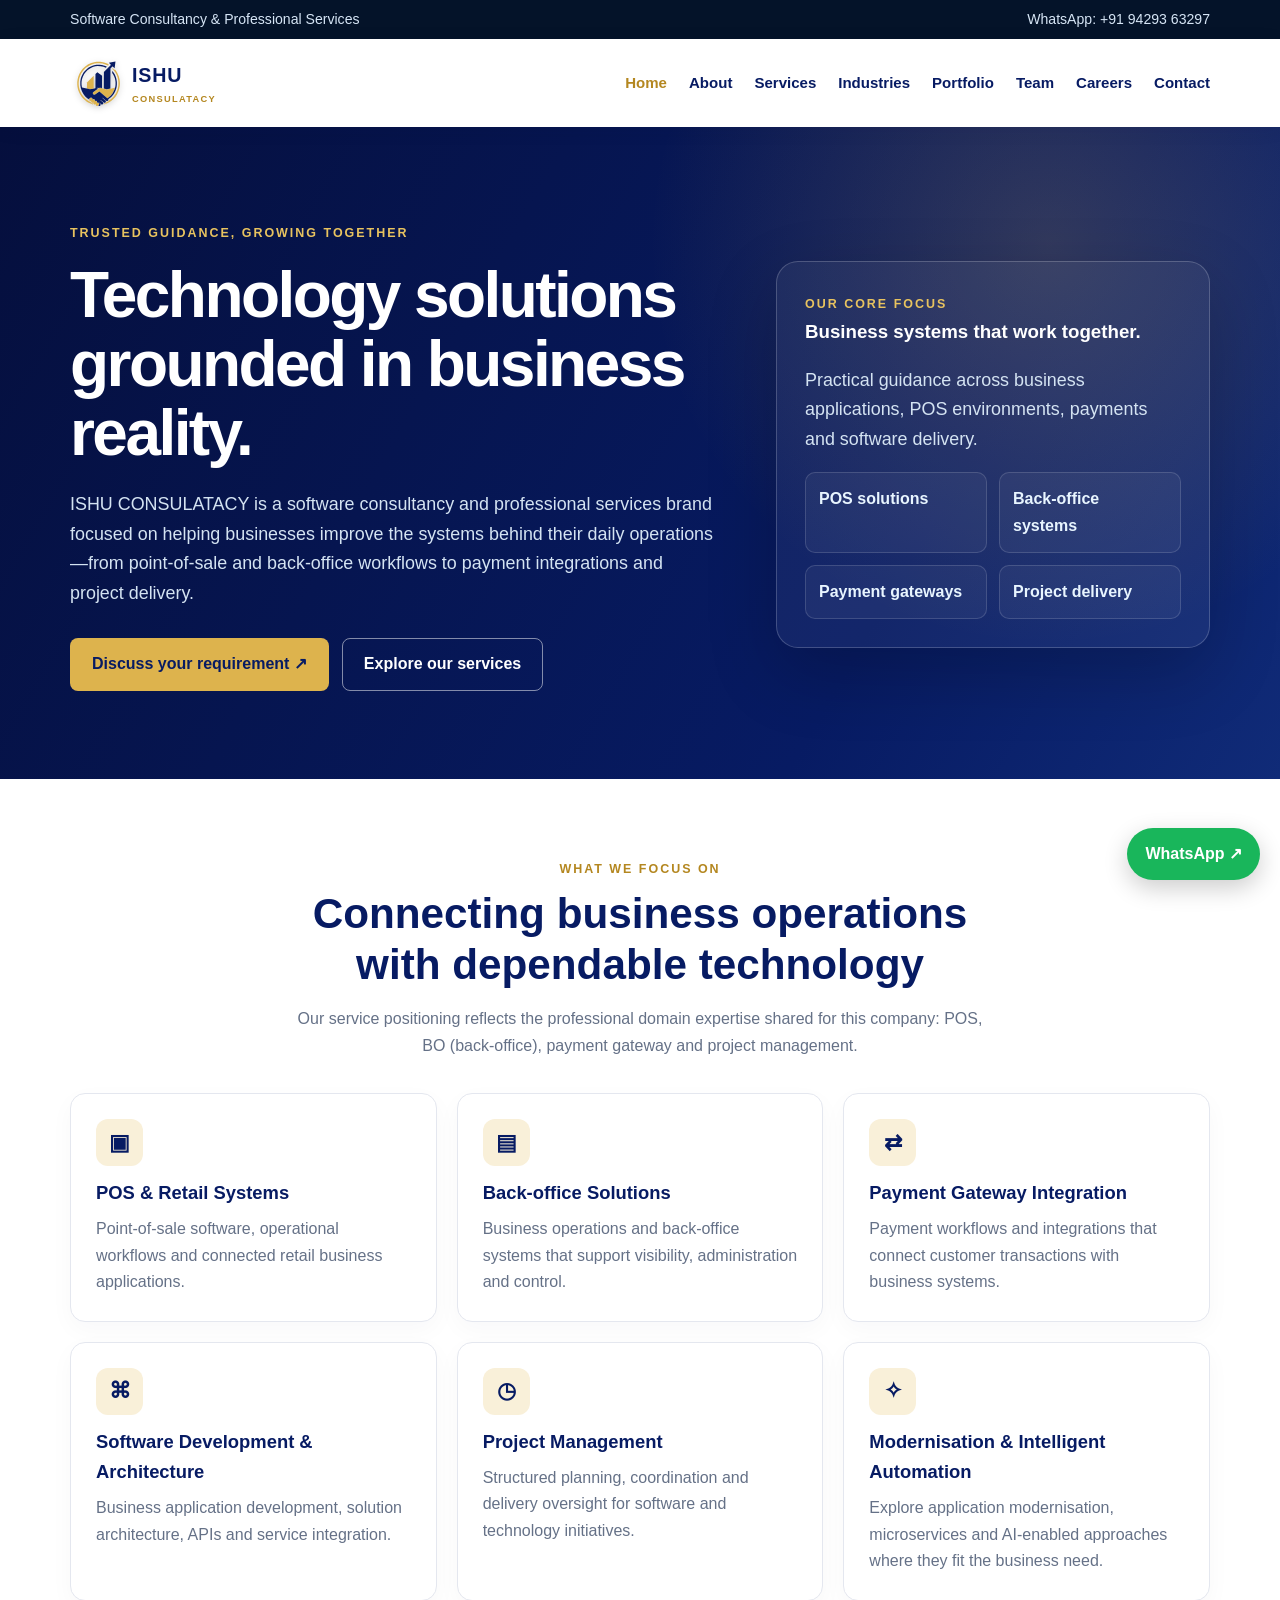
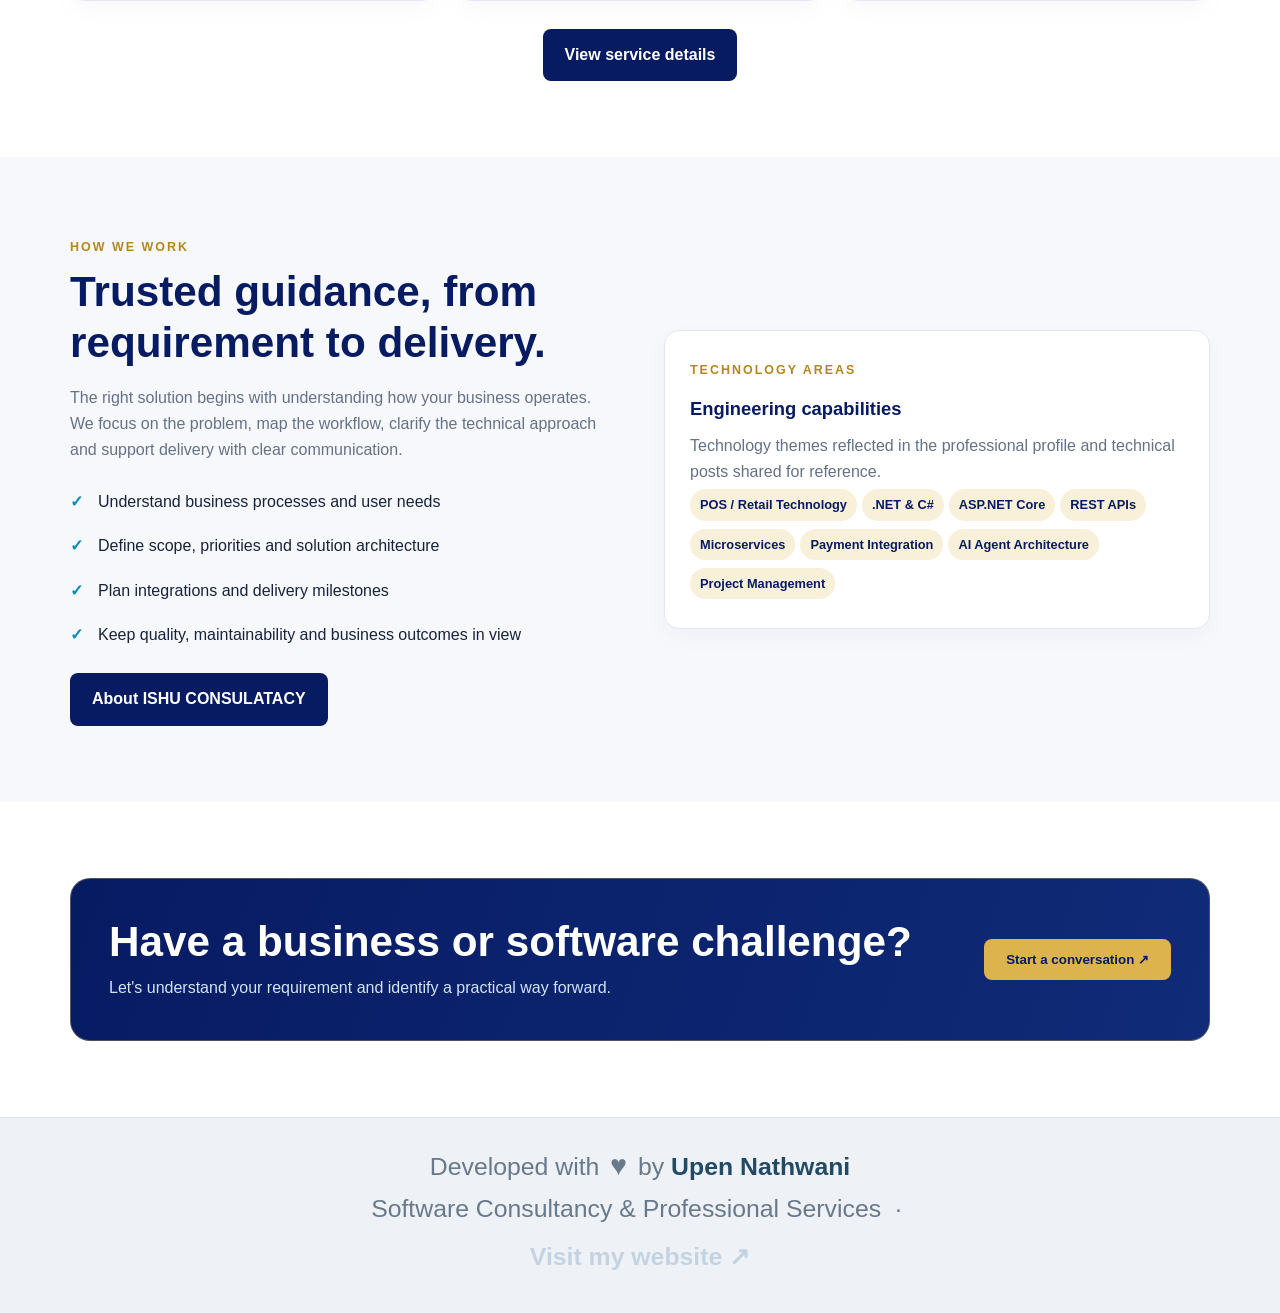
==== commit 89c0d80a: "Refine index.html with company profile and services" ====
--- a/index.html
+++ b/index.html
@@ -1 +1,17 @@
-<!doctype html><html lang="en"><head><meta charset="utf-8"><meta name="viewport" content="width=device-width,initial-scale=1"><meta name="description" content="Software development and IT solutions from ISHU CONSULATACY."><meta name="theme-color" content="#071b36"><title>Home | ISHU CONSULATACY</title><link rel="stylesheet" href="assets/css/style.css"></head><body><div class="topbar"><div class="container"><span>Software Development &amp; IT Solutions</span><span>WhatsApp: +91 94293 63297</span></div></div><header class="navbar"><div class="container navinner"><a class="brand" href="index.html"><img class="brand-symbol" src="assets/images/ishu-mark.svg" alt="ISHU CONSULATACY logo"><span>ISHU <small style="display:block;font-size:.58rem;letter-spacing:.14em;color:#71839a">CONSULATACY</small></span></a><button class="nav-toggle" aria-label="Toggle navigation" aria-expanded="false">☰</button><nav class="navlinks"><a class="active" href="index.html">Home</a><a class="" href="about.html">About</a><a class="" href="services.html">Services</a><a class="" href="industries.html">Industries</a><a class="" href="portfolio.html">Portfolio</a><a class="" href="team.html">Team</a><a class="" href="careers.html">Careers</a><a class="" href="contact.html">Contact</a></nav></div></header><main><section class="hero"><div class="container hero-grid"><div><span class="eyebrow">TRUSTED GUIDANCE, GROWING TOGETHER</span><h1>Technology that moves your business forward.</h1><p>We help turn business challenges into clear digital opportunities through software development, application solutions and technology consulting.</p><div class="hero-actions"><a class="btn btn-primary" href="contact.html">Start a conversation ↗</a><a class="btn btn-outline" href="services.html">Explore services</a></div></div><div class="hero-panel"><span class="eyebrow">OUR FOCUS</span><h3>Build. Improve. Connect.</h3><p class="muted">A thoughtful approach to digital products and business technology.</p><div class="tech-list"><div class="tech">Web solutions</div><div class="tech">Mobile apps</div><div class="tech">Automation</div><div class="tech">Cloud &amp; APIs</div></div></div></div></section><section class="section"><div class="container"><div class="section-head center"><span class="eyebrow">WHAT WE DO</span><h2>Technology services with business outcomes in mind</h2><p>Start with the challenge, understand the people using the solution, and choose technology that fits.</p></div><div class="cards"><article class="card"><div class="iconbox">⌘</div><h3>Custom Software</h3><p>Business applications shaped around your processes.</p></article><article class="card"><div class="iconbox">▣</div><h3>Web Development</h3><p>Responsive websites, portals and web applications.</p></article><article class="card"><div class="iconbox">▧</div><h3>Mobile Apps</h3><p>Mobile solutions for customer and internal business needs.</p></article><article class="card"><div class="iconbox">✧</div><h3>AI & Automation</h3><p>Practical automation ideas to streamline repetitive workflows.</p></article><article class="card"><div class="iconbox">☁</div><h3>Cloud Solutions</h3><p>Cloud planning and application deployment.</p></article><article class="card"><div class="iconbox">⇄</div><h3>API Integration</h3><p>Connect applications and services through integrations.</p></article></div><div style="text-align:center;margin-top:28px"><a class="btn btn-dark" href="services.html">View all services</a></div></div></section><section class="section section-soft"><div class="container split"><div><span class="eyebrow">WHY ISHU</span><h2>A collaborative approach from idea to implementation</h2><p class="muted">Good technology starts with listening. We focus on understanding your goals, defining a sensible scope and communicating clearly throughout the work.</p><ul class="feature-list"><li>Understand the business problem first</li><li>Choose an appropriate, maintainable solution</li><li>Keep communication clear and practical</li><li>Plan for quality, usability and future growth</li></ul><a class="btn btn-dark" href="about.html">Know more about us</a></div><div class="card"><h3>From conversation to solution</h3><ul class="feature-list"><li><b>Discover:</b> goals, users and constraints</li><li><b>Plan:</b> scope, priorities and approach</li><li><b>Develop:</b> iterative implementation and feedback</li><li><b>Improve:</b> testing, delivery and refinement</li></ul></div></div></section><section class="section"><div class="container"><div class="cta"><div><h2>Have a project in mind?</h2><p style="margin:0;color:#d3e5f4">Tell us what you want to achieve. Let's explore the right next step.</p></div><button class="btn btn-primary" data-wa="Hello ISHU CONSULATACY, I would like to discuss a software project.">Talk to us ↗</button></div></div></section></main><footer class="footer"><div class="container developer-footer"><p class="developer-line">Developed with <span class="heart" aria-label="love">♥</span> by <strong>Upen Nathwani</strong></p><p class="developer-line">Software Consultancy &amp; Professional Services <span class="footer-separator">·</span> <a class="developer-link" href="https://iskconpranami.github.io/SoftwareConsultancy/" target="_blank" rel="noopener">Visit my website ↗</a></p></div></footer><a class="whatsapp" href="https://wa.me/919429363297" target="_blank" rel="noopener">WhatsApp ↗</a><script src="assets/js/main.js"></script></body></html>+<!doctype html>
+<html lang="en"><head><meta charset="utf-8"><meta name="viewport" content="width=device-width,initial-scale=1"><meta name="description" content="ISHU CONSULATACY provides software consultancy and professional services focused on POS, back-office operations, payment gateway solutions and project delivery."><meta name="theme-color" content="#071b63"><title>ISHU CONSULATACY | Trusted Guidance, Growing Together</title><link rel="stylesheet" href="assets/css/style.css"></head><body>
+<div class="topbar"><div class="container"><span>Software Consultancy &amp; Professional Services</span><span>WhatsApp: +91 94293 63297</span></div></div>
+<header class="navbar"><div class="container navinner"><a class="brand" href="index.html"><img class="brand-symbol" src="assets/images/ishu-mark.svg" alt="ISHU CONSULATACY emblem"><span>ISHU <small style="display:block;font-size:.58rem;letter-spacing:.14em;color:#B48720">CONSULATACY</small></span></a><button class="nav-toggle" aria-label="Toggle navigation" aria-expanded="false">☰</button><nav class="navlinks"><a class="active" href="index.html">Home</a><a href="about.html">About</a><a href="services.html">Services</a><a href="industries.html">Industries</a><a href="portfolio.html">Portfolio</a><a href="team.html">Team</a><a href="careers.html">Careers</a><a href="contact.html">Contact</a></nav></div></header>
+<main>
+<section class="hero"><div class="container hero-grid"><div><span class="eyebrow">TRUSTED GUIDANCE, GROWING TOGETHER</span><h1>Technology solutions grounded in business reality.</h1><p>ISHU CONSULATACY is a software consultancy and professional services brand focused on helping businesses improve the systems behind their daily operations—from point-of-sale and back-office workflows to payment integrations and project delivery.</p><div class="hero-actions"><a class="btn btn-primary" href="contact.html">Discuss your requirement ↗</a><a class="btn btn-outline" href="services.html">Explore our services</a></div></div><div class="hero-panel"><span class="eyebrow">OUR CORE FOCUS</span><h3>Business systems that work together.</h3><p class="muted">Practical guidance across business applications, POS environments, payments and software delivery.</p><div class="tech-list"><div class="tech">POS solutions</div><div class="tech">Back-office systems</div><div class="tech">Payment gateways</div><div class="tech">Project delivery</div></div></div></div></section>
+<section class="section"><div class="container"><div class="section-head center"><span class="eyebrow">WHAT WE FOCUS ON</span><h2>Connecting business operations with dependable technology</h2><p>Our service positioning reflects the professional domain expertise shared for this company: POS, BO (back-office), payment gateway and project management.</p></div><div class="cards">
+<article class="card"><div class="iconbox">▣</div><h3>POS &amp; Retail Systems</h3><p>Point-of-sale software, operational workflows and connected retail business applications.</p></article>
+<article class="card"><div class="iconbox">▤</div><h3>Back-office Solutions</h3><p>Business operations and back-office systems that support visibility, administration and control.</p></article>
+<article class="card"><div class="iconbox">⇄</div><h3>Payment Gateway Integration</h3><p>Payment workflows and integrations that connect customer transactions with business systems.</p></article>
+<article class="card"><div class="iconbox">⌘</div><h3>Software Development &amp; Architecture</h3><p>Business application development, solution architecture, APIs and service integration.</p></article>
+<article class="card"><div class="iconbox">◷</div><h3>Project Management</h3><p>Structured planning, coordination and delivery oversight for software and technology initiatives.</p></article>
+<article class="card"><div class="iconbox">✧</div><h3>Modernisation &amp; Intelligent Automation</h3><p>Explore application modernisation, microservices and AI-enabled approaches where they fit the business need.</p></article>
+</div><div style="text-align:center;margin-top:28px"><a class="btn btn-dark" href="services.html">View service details</a></div></div></section>
+<section class="section section-soft"><div class="container split"><div><span class="eyebrow">HOW WE WORK</span><h2>Trusted guidance, from requirement to delivery.</h2><p class="muted">The right solution begins with understanding how your business operates. We focus on the problem, map the workflow, clarify the technical approach and support delivery with clear communication.</p><ul class="feature-list"><li>Understand business processes and user needs</li><li>Define scope, priorities and solution architecture</li><li>Plan integrations and delivery milestones</li><li>Keep quality, maintainability and business outcomes in view</li></ul><a class="btn btn-dark" href="about.html">About ISHU CONSULATACY</a></div><div class="card"><span class="eyebrow">TECHNOLOGY AREAS</span><h3>Engineering capabilities</h3><p class="muted">Technology themes reflected in the professional profile and technical posts shared for reference.</p><div><span class="tag">POS / Retail Technology</span><span class="tag">.NET &amp; C#</span><span class="tag">ASP.NET Core</span><span class="tag">REST APIs</span><span class="tag">Microservices</span><span class="tag">Payment Integration</span><span class="tag">AI Agent Architecture</span><span class="tag">Project Management</span></div></div></div></section>
+<section class="section"><div class="container"><div class="cta"><div><h2>Have a business or software challenge?</h2><p style="margin:0;color:#d3e5f4">Let's understand your requirement and identify a practical way forward.</p></div><button class="btn btn-primary" data-wa="Hello ISHU CONSULATACY, I would like to discuss a POS, back-office, payment integration or software project.">Start a conversation ↗</button></div></div></section>
+</main><footer class="footer"><div class="container developer-footer"><p class="developer-line">Developed with <span class="heart" aria-label="love">♥</span> by <strong>Upen Nathwani</strong></p><p class="developer-line">Software Consultancy &amp; Professional Services <span class="footer-separator">·</span> <a class="developer-link" href="https://iskconpranami.github.io/SoftwareConsultancy/" target="_blank" rel="noopener">Visit my website ↗</a></p></div></footer><a class="whatsapp" href="https://wa.me/919429363297" target="_blank" rel="noopener">WhatsApp ↗</a><script src="assets/js/main.js"></script></body></html>
--- a/assets/css/style.css
+++ b/assets/css/style.css
@@ -7,3 +7,6 @@
 
 /* Header stays light so the navy-and-gold logo is visible */
 .navbar{background:#fff}.brand{color:#071B63}.brand:hover{color:#123A8C}.brand small{color:#B48720!important}.navlinks a{color:#071B63}.navlinks a.active,.navlinks a:hover{color:#B48720}.nav-toggle{color:#071B63;background:#fff}.footer .brand-symbol{display:none}@media(max-width:900px){.navlinks{background:#fff}.navlinks a{color:#071B63}.navlinks a.active,.navlinks a:hover{color:#B48720}}
+
+/* Developer credit footer, matching supplied reference */
+.footer{background:#eef2f7;color:#68798b;padding:24px 0 28px;text-align:center;border-top:1px solid #dce3ec}.developer-footer{max-width:1200px}.developer-line{font-size:clamp(1rem,2.3vw,1.55rem);line-height:1.65;margin:0;color:#68798b}.developer-line strong{color:#234a64;font-weight:800}.heart{color:#68798b;font-size:1.15em;padding:0 4px}.footer-separator{padding:0 7px;color:#68798b}.developer-link{color:#155b8c;font-weight:800;display:inline-block;margin:0}.developer-link:hover{color:#071B63;text-decoration:underline}.copyright{display:none}
